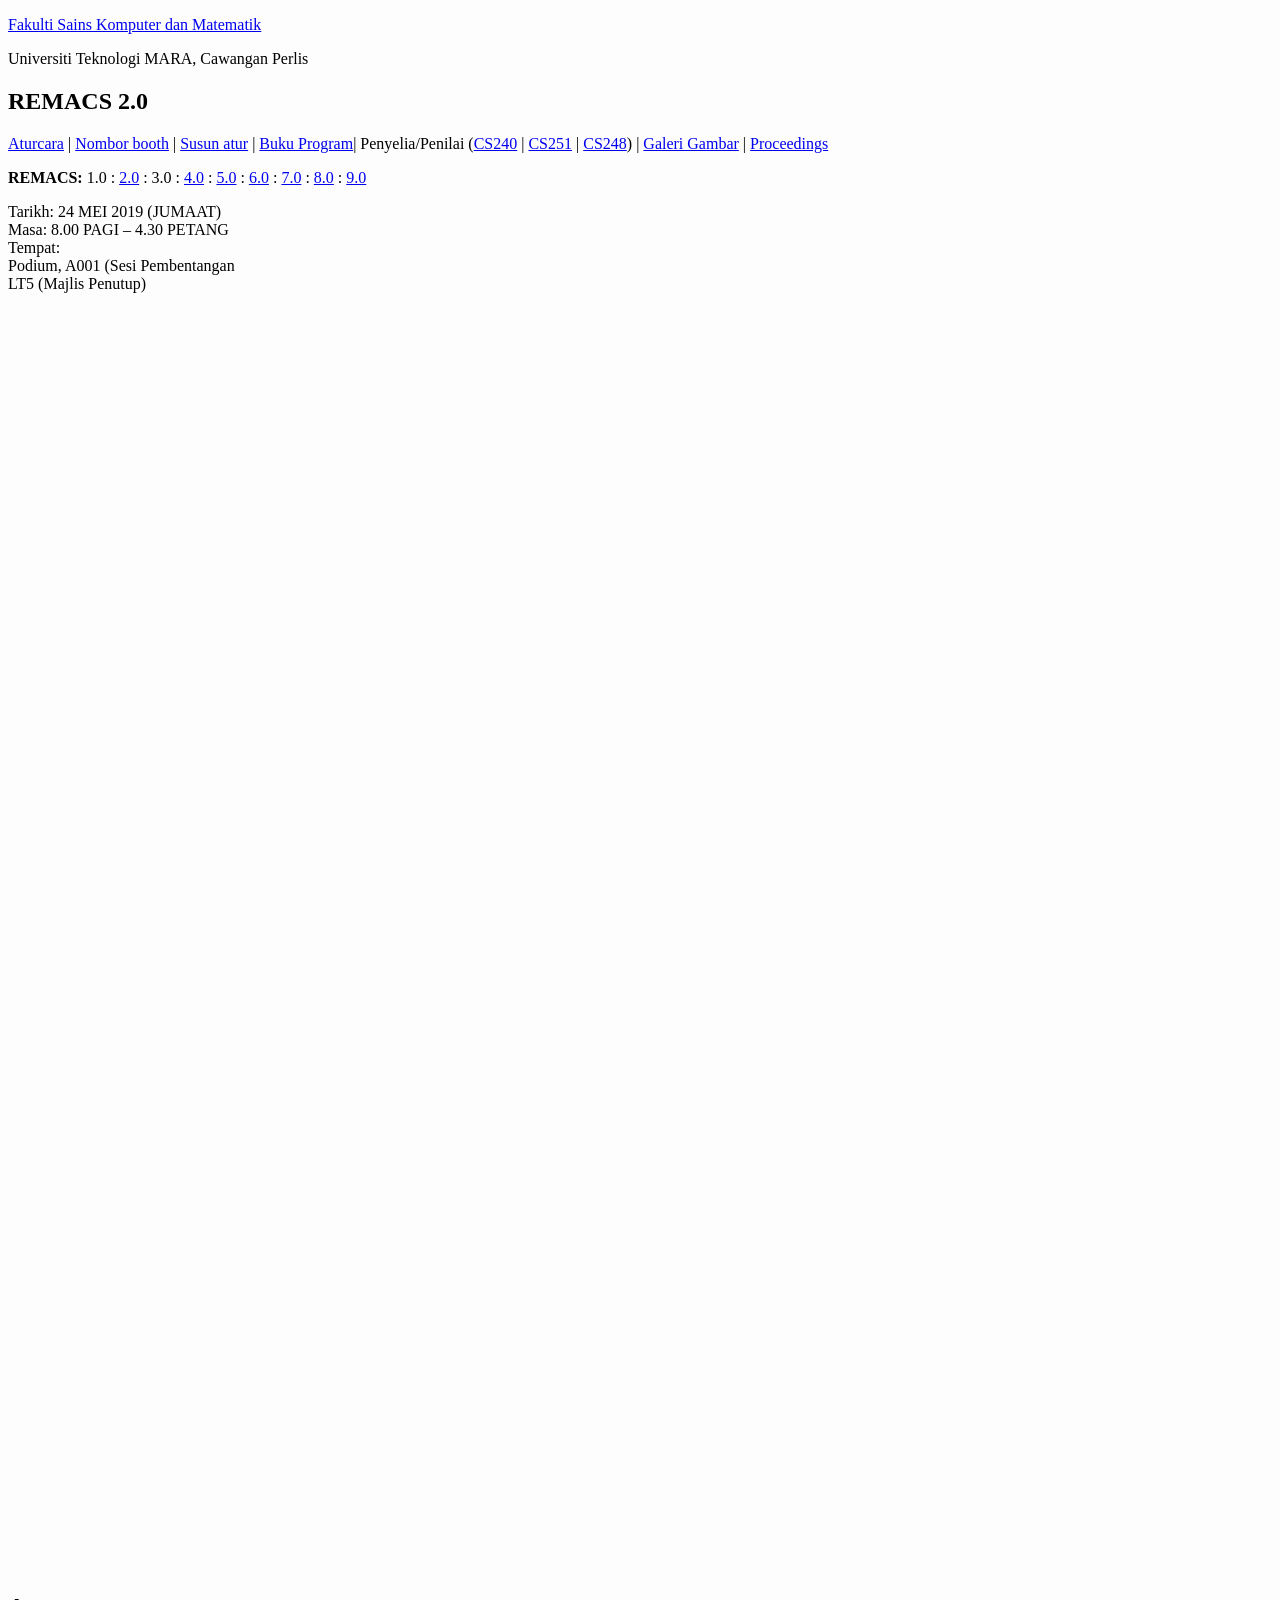
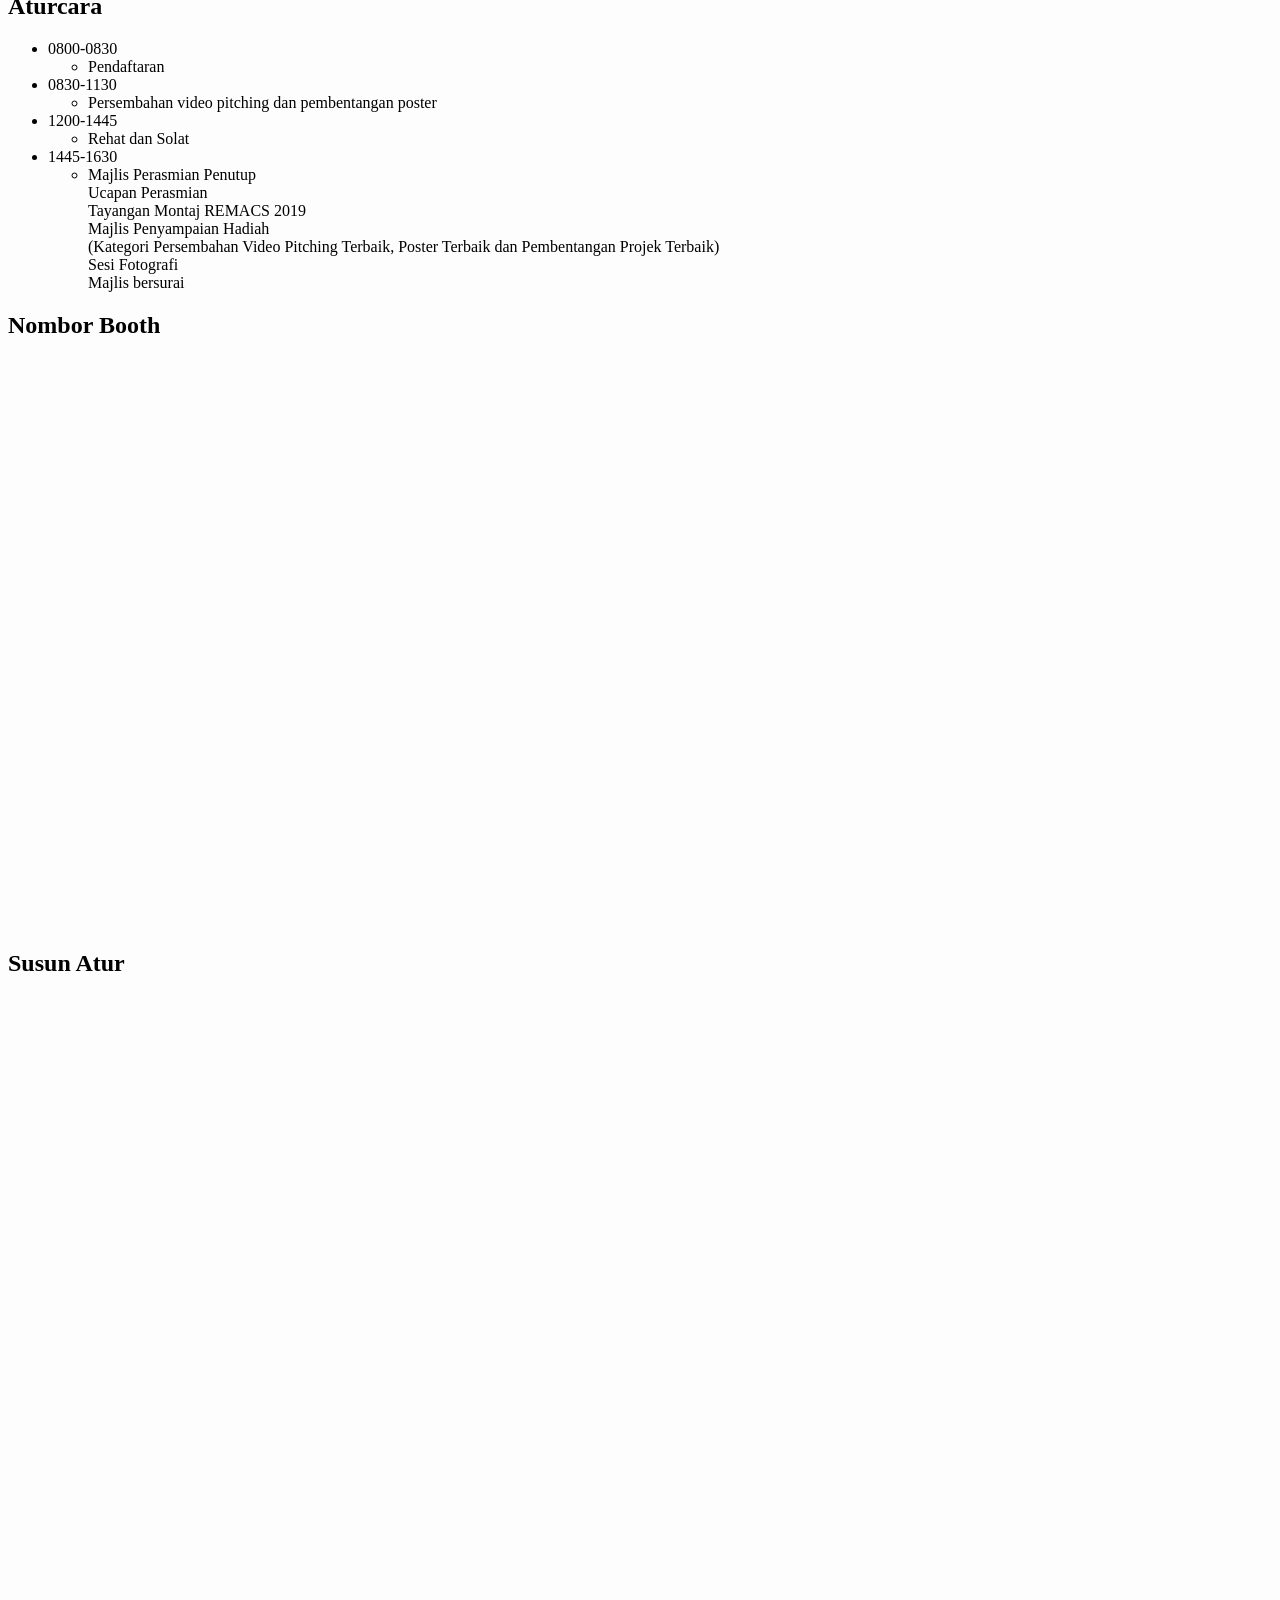
==== 2/index.html @ 6e1c4254 "Initial commit." ====
<!doctype html>
<html lang="en-US">
  <head>
    <meta charset="UTF-8" />
    <meta name="viewport" content="width=device-width, initial-scale=1" />
    <link rel="profile" href="http://gmpg.org/xfn/11" />
    <title>REMACS 2.0 &#8211; Fakulti Sains Komputer dan Matematik</title>
    <meta name="robots" content="max-image-preview:large" />
    <link
      rel="alternate"
      type="application/rss+xml"
      title="Fakulti Sains Komputer dan Matematik &raquo; Feed"
      href="https://fskmperlis.uitm.edu.my/feed/"
    />
    <link
      rel="alternate"
      type="application/rss+xml"
      title="Fakulti Sains Komputer dan Matematik &raquo; Comments Feed"
      href="https://fskmperlis.uitm.edu.my/comments/feed/"
    />
    <link
      rel="alternate"
      title="oEmbed (JSON)"
      type="application/json+oembed"
      href="https://fskmperlis.uitm.edu.my/wp-json/oembed/1.0/embed?url=https%3A%2F%2Ffskmperlis.uitm.edu.my%2Fremacs20192%2F"
    />
    <link
      rel="alternate"
      title="oEmbed (XML)"
      type="text/xml+oembed"
      href="https://fskmperlis.uitm.edu.my/wp-json/oembed/1.0/embed?url=https%3A%2F%2Ffskmperlis.uitm.edu.my%2Fremacs20192%2F&#038;format=xml"
    />
    <style id="wp-img-auto-sizes-contain-inline-css" type="text/css">
      img:is([sizes="auto" i], [sizes^="auto," i]) {
        contain-intrinsic-size: 3000px 1500px;
      }
      /*# sourceURL=wp-img-auto-sizes-contain-inline-css */
    </style>
    <style id="wp-emoji-styles-inline-css" type="text/css">
      img.wp-smiley,
      img.emoji {
        display: inline !important;
        border: none !important;
        box-shadow: none !important;
        height: 1em !important;
        width: 1em !important;
        margin: 0 0.07em !important;
        vertical-align: -0.1em !important;
        background: none !important;
        padding: 0 !important;
      }
      /*# sourceURL=wp-emoji-styles-inline-css */
    </style>
    <style id="wp-block-library-inline-css" type="text/css">
      :root {
        --wp-block-synced-color: #7a00df;
        --wp-block-synced-color--rgb: 122, 0, 223;
        --wp-bound-block-color: var(--wp-block-synced-color);
        --wp-editor-canvas-background: #ddd;
        --wp-admin-theme-color: #007cba;
        --wp-admin-theme-color--rgb: 0, 124, 186;
        --wp-admin-theme-color-darker-10: #006ba1;
        --wp-admin-theme-color-darker-10--rgb: 0, 107, 160.5;
        --wp-admin-theme-color-darker-20: #005a87;
        --wp-admin-theme-color-darker-20--rgb: 0, 90, 135;
        --wp-admin-border-width-focus: 2px;
      }
      @media (min-resolution: 192dpi) {
        :root {
          --wp-admin-border-width-focus: 1.5px;
        }
      }
      .wp-element-button {
        cursor: pointer;
      }
      :root .has-very-light-gray-background-color {
        background-color: #eee;
      }
      :root .has-very-dark-gray-background-color {
        background-color: #313131;
      }
      :root .has-very-light-gray-color {
        color: #eee;
      }
      :root .has-very-dark-gray-color {
        color: #313131;
      }
      :root .has-vivid-green-cyan-to-vivid-cyan-blue-gradient-background {
        background: linear-gradient(135deg, #00d084, #0693e3);
      }
      :root .has-purple-crush-gradient-background {
        background: linear-gradient(135deg, #34e2e4, #4721fb 50%, #ab1dfe);
      }
      :root .has-hazy-dawn-gradient-background {
        background: linear-gradient(135deg, #faaca8, #dad0ec);
      }
      :root .has-subdued-olive-gradient-background {
        background: linear-gradient(135deg, #fafae1, #67a671);
      }
      :root .has-atomic-cream-gradient-background {
        background: linear-gradient(135deg, #fdd79a, #004a59);
      }
      :root .has-nightshade-gradient-background {
        background: linear-gradient(135deg, #330968, #31cdcf);
      }
      :root .has-midnight-gradient-background {
        background: linear-gradient(135deg, #020381, #2874fc);
      }
      :root {
        --wp--preset--font-size--normal: 16px;
        --wp--preset--font-size--huge: 42px;
      }
      .has-regular-font-size {
        font-size: 1em;
      }
      .has-larger-font-size {
        font-size: 2.625em;
      }
      .has-normal-font-size {
        font-size: var(--wp--preset--font-size--normal);
      }
      .has-huge-font-size {
        font-size: var(--wp--preset--font-size--huge);
      }
      .has-text-align-center {
        text-align: center;
      }
      .has-text-align-left {
        text-align: left;
      }
      .has-text-align-right {
        text-align: right;
      }
      .has-fit-text {
        white-space: nowrap !important;
      }
      #end-resizable-editor-section {
        display: none;
      }
      .aligncenter {
        clear: both;
      }
      .items-justified-left {
        justify-content: flex-start;
      }
      .items-justified-center {
        justify-content: center;
      }
      .items-justified-right {
        justify-content: flex-end;
      }
      .items-justified-space-between {
        justify-content: space-between;
      }
      .screen-reader-text {
        border: 0;
        clip-path: inset(50%);
        height: 1px;
        margin: -1px;
        overflow: hidden;
        padding: 0;
        position: absolute;
        width: 1px;
        word-wrap: normal !important;
      }
      .screen-reader-text:focus {
        background-color: #ddd;
        clip-path: none;
        color: #444;
        display: block;
        font-size: 1em;
        height: auto;
        left: 5px;
        line-height: normal;
        padding: 15px 23px 14px;
        text-decoration: none;
        top: 5px;
        width: auto;
        z-index: 100000;
      }
      html :where(.has-border-color) {
        border-style: solid;
      }
      html :where([style*="border-top-color"]) {
        border-top-style: solid;
      }
      html :where([style*="border-right-color"]) {
        border-right-style: solid;
      }
      html :where([style*="border-bottom-color"]) {
        border-bottom-style: solid;
      }
      html :where([style*="border-left-color"]) {
        border-left-style: solid;
      }
      html :where([style*="border-width"]) {
        border-style: solid;
      }
      html :where([style*="border-top-width"]) {
        border-top-style: solid;
      }
      html :where([style*="border-right-width"]) {
        border-right-style: solid;
      }
      html :where([style*="border-bottom-width"]) {
        border-bottom-style: solid;
      }
      html :where([style*="border-left-width"]) {
        border-left-style: solid;
      }
      html :where(img[class*="wp-image-"]) {
        height: auto;
        max-width: 100%;
      }
      :where(figure) {
        margin: 0 0 1em;
      }
      html :where(.is-position-sticky) {
        --wp-admin--admin-bar--position-offset: var(
          --wp-admin--admin-bar--height,
          0px
        );
      }
      @media screen and (max-width: 600px) {
        html :where(.is-position-sticky) {
          --wp-admin--admin-bar--position-offset: 0px;
        }
      }

      /*# sourceURL=wp-block-library-inline-css */
    </style>
    <style id="wp-block-heading-inline-css" type="text/css">
      h1:where(.wp-block-heading).has-background,
      h2:where(.wp-block-heading).has-background,
      h3:where(.wp-block-heading).has-background,
      h4:where(.wp-block-heading).has-background,
      h5:where(.wp-block-heading).has-background,
      h6:where(.wp-block-heading).has-background {
        padding: 1.25em 2.375em;
      }
      h1.has-text-align-left[style*="writing-mode"]:where(
          [style*="vertical-lr"]
        ),
      h1.has-text-align-right[style*="writing-mode"]:where(
          [style*="vertical-rl"]
        ),
      h2.has-text-align-left[style*="writing-mode"]:where(
          [style*="vertical-lr"]
        ),
      h2.has-text-align-right[style*="writing-mode"]:where(
          [style*="vertical-rl"]
        ),
      h3.has-text-align-left[style*="writing-mode"]:where(
          [style*="vertical-lr"]
        ),
      h3.has-text-align-right[style*="writing-mode"]:where(
          [style*="vertical-rl"]
        ),
      h4.has-text-align-left[style*="writing-mode"]:where(
          [style*="vertical-lr"]
        ),
      h4.has-text-align-right[style*="writing-mode"]:where(
          [style*="vertical-rl"]
        ),
      h5.has-text-align-left[style*="writing-mode"]:where(
          [style*="vertical-lr"]
        ),
      h5.has-text-align-right[style*="writing-mode"]:where(
          [style*="vertical-rl"]
        ),
      h6.has-text-align-left[style*="writing-mode"]:where(
          [style*="vertical-lr"]
        ),
      h6.has-text-align-right[style*="writing-mode"]:where(
          [style*="vertical-rl"]
        ) {
        rotate: 180deg;
      }
      /*# sourceURL=https://fskmperlis.uitm.edu.my/wp-includes/blocks/heading/style.min.css */
    </style>
    <style id="wp-block-image-inline-css" type="text/css">
      .wp-block-image > a,
      .wp-block-image > figure > a {
        display: inline-block;
      }
      .wp-block-image img {
        box-sizing: border-box;
        height: auto;
        max-width: 100%;
        vertical-align: bottom;
      }
      @media not (prefers-reduced-motion) {
        .wp-block-image img.hide {
          visibility: hidden;
        }
        .wp-block-image img.show {
          animation: show-content-image 0.4s;
        }
      }
      .wp-block-image[style*="border-radius"] img,
      .wp-block-image[style*="border-radius"] > a {
        border-radius: inherit;
      }
      .wp-block-image.has-custom-border img {
        box-sizing: border-box;
      }
      .wp-block-image.aligncenter {
        text-align: center;
      }
      .wp-block-image.alignfull > a,
      .wp-block-image.alignwide > a {
        width: 100%;
      }
      .wp-block-image.alignfull img,
      .wp-block-image.alignwide img {
        height: auto;
        width: 100%;
      }
      .wp-block-image .aligncenter,
      .wp-block-image .alignleft,
      .wp-block-image .alignright,
      .wp-block-image.aligncenter,
      .wp-block-image.alignleft,
      .wp-block-image.alignright {
        display: table;
      }
      .wp-block-image .aligncenter > figcaption,
      .wp-block-image .alignleft > figcaption,
      .wp-block-image .alignright > figcaption,
      .wp-block-image.aligncenter > figcaption,
      .wp-block-image.alignleft > figcaption,
      .wp-block-image.alignright > figcaption {
        caption-side: bottom;
        display: table-caption;
      }
      .wp-block-image .alignleft {
        float: left;
        margin: 0.5em 1em 0.5em 0;
      }
      .wp-block-image .alignright {
        float: right;
        margin: 0.5em 0 0.5em 1em;
      }
      .wp-block-image .aligncenter {
        margin-left: auto;
        margin-right: auto;
      }
      .wp-block-image :where(figcaption) {
        margin-bottom: 1em;
        margin-top: 0.5em;
      }
      .wp-block-image.is-style-circle-mask img {
        border-radius: 9999px;
      }
      @supports ((-webkit-mask-image: none) or (mask-image: none)) or
        (-webkit-mask-image: none) {
        .wp-block-image.is-style-circle-mask img {
          border-radius: 0;
          -webkit-mask-image: url('data:image/svg+xml;utf8,<svg viewBox="0 0 100 100" xmlns="http://www.w3.org/2000/svg"><circle cx="50" cy="50" r="50"/></svg>');
          mask-image: url('data:image/svg+xml;utf8,<svg viewBox="0 0 100 100" xmlns="http://www.w3.org/2000/svg"><circle cx="50" cy="50" r="50"/></svg>');
          mask-mode: alpha;
          -webkit-mask-position: center;
          mask-position: center;
          -webkit-mask-repeat: no-repeat;
          mask-repeat: no-repeat;
          -webkit-mask-size: contain;
          mask-size: contain;
        }
      }
      :root
        :where(
          .wp-block-image.is-style-rounded img,
          .wp-block-image .is-style-rounded img
        ) {
        border-radius: 9999px;
      }
      .wp-block-image figure {
        margin: 0;
      }
      .wp-lightbox-container {
        display: flex;
        flex-direction: column;
        position: relative;
      }
      .wp-lightbox-container img {
        cursor: zoom-in;
      }
      .wp-lightbox-container img:hover + button {
        opacity: 1;
      }
      .wp-lightbox-container button {
        align-items: center;
        backdrop-filter: blur(16px) saturate(180%);
        background-color: #5a5a5a40;
        border: none;
        border-radius: 4px;
        cursor: zoom-in;
        display: flex;
        height: 20px;
        justify-content: center;
        opacity: 0;
        padding: 0;
        position: absolute;
        right: 16px;
        text-align: center;
        top: 16px;
        width: 20px;
        z-index: 100;
      }
      @media not (prefers-reduced-motion) {
        .wp-lightbox-container button {
          transition: opacity 0.2s ease;
        }
      }
      .wp-lightbox-container button:focus-visible {
        outline: 3px auto #5a5a5a40;
        outline: 3px auto -webkit-focus-ring-color;
        outline-offset: 3px;
      }
      .wp-lightbox-container button:hover {
        cursor: pointer;
        opacity: 1;
      }
      .wp-lightbox-container button:focus {
        opacity: 1;
      }
      .wp-lightbox-container button:focus,
      .wp-lightbox-container button:hover,
      .wp-lightbox-container
        button:not(:hover):not(:active):not(.has-background) {
        background-color: #5a5a5a40;
        border: none;
      }
      .wp-lightbox-overlay {
        box-sizing: border-box;
        cursor: zoom-out;
        height: 100vh;
        left: 0;
        overflow: hidden;
        position: fixed;
        top: 0;
        visibility: hidden;
        width: 100%;
        z-index: 100000;
      }
      .wp-lightbox-overlay .close-button {
        align-items: center;
        cursor: pointer;
        display: flex;
        justify-content: center;
        min-height: 40px;
        min-width: 40px;
        padding: 0;
        position: absolute;
        right: calc(env(safe-area-inset-right) + 16px);
        top: calc(env(safe-area-inset-top) + 16px);
        z-index: 5000000;
      }
      .wp-lightbox-overlay .close-button:focus,
      .wp-lightbox-overlay .close-button:hover,
      .wp-lightbox-overlay
        .close-button:not(:hover):not(:active):not(.has-background) {
        background: none;
        border: none;
      }
      .wp-lightbox-overlay .lightbox-image-container {
        height: var(--wp--lightbox-container-height);
        left: 50%;
        overflow: hidden;
        position: absolute;
        top: 50%;
        transform: translate(-50%, -50%);
        transform-origin: top left;
        width: var(--wp--lightbox-container-width);
        z-index: 9999999999;
      }
      .wp-lightbox-overlay .wp-block-image {
        align-items: center;
        box-sizing: border-box;
        display: flex;
        height: 100%;
        justify-content: center;
        margin: 0;
        position: relative;
        transform-origin: 0 0;
        width: 100%;
        z-index: 3000000;
      }
      .wp-lightbox-overlay .wp-block-image img {
        height: var(--wp--lightbox-image-height);
        min-height: var(--wp--lightbox-image-height);
        min-width: var(--wp--lightbox-image-width);
        width: var(--wp--lightbox-image-width);
      }
      .wp-lightbox-overlay .wp-block-image figcaption {
        display: none;
      }
      .wp-lightbox-overlay button {
        background: none;
        border: none;
      }
      .wp-lightbox-overlay .scrim {
        background-color: #fff;
        height: 100%;
        opacity: 0.9;
        position: absolute;
        width: 100%;
        z-index: 2000000;
      }
      .wp-lightbox-overlay.active {
        visibility: visible;
      }
      @media not (prefers-reduced-motion) {
        .wp-lightbox-overlay.active {
          animation: turn-on-visibility 0.25s both;
        }
        .wp-lightbox-overlay.active img {
          animation: turn-on-visibility 0.35s both;
        }
        .wp-lightbox-overlay.show-closing-animation:not(.active) {
          animation: turn-off-visibility 0.35s both;
        }
        .wp-lightbox-overlay.show-closing-animation:not(.active) img {
          animation: turn-off-visibility 0.25s both;
        }
        .wp-lightbox-overlay.zoom.active {
          animation: none;
          opacity: 1;
          visibility: visible;
        }
        .wp-lightbox-overlay.zoom.active .lightbox-image-container {
          animation: lightbox-zoom-in 0.4s;
        }
        .wp-lightbox-overlay.zoom.active .lightbox-image-container img {
          animation: none;
        }
        .wp-lightbox-overlay.zoom.active .scrim {
          animation: turn-on-visibility 0.4s forwards;
        }
        .wp-lightbox-overlay.zoom.show-closing-animation:not(.active) {
          animation: none;
        }
        .wp-lightbox-overlay.zoom.show-closing-animation:not(.active)
          .lightbox-image-container {
          animation: lightbox-zoom-out 0.4s;
        }
        .wp-lightbox-overlay.zoom.show-closing-animation:not(.active)
          .lightbox-image-container
          img {
          animation: none;
        }
        .wp-lightbox-overlay.zoom.show-closing-animation:not(.active) .scrim {
          animation: turn-off-visibility 0.4s forwards;
        }
      }
      @keyframes show-content-image {
        0% {
          visibility: hidden;
        }
        99% {
          visibility: hidden;
        }
        to {
          visibility: visible;
        }
      }
      @keyframes turn-on-visibility {
        0% {
          opacity: 0;
        }
        to {
          opacity: 1;
        }
      }
      @keyframes turn-off-visibility {
        0% {
          opacity: 1;
          visibility: visible;
        }
        99% {
          opacity: 0;
          visibility: visible;
        }
        to {
          opacity: 0;
          visibility: hidden;
        }
      }
      @keyframes lightbox-zoom-in {
        0% {
          transform: translate(
              calc(
                (-100vw + var(--wp--lightbox-scrollbar-width)) / 2 +
                  var(--wp--lightbox-initial-left-position)
              ),
              calc(-50vh + var(--wp--lightbox-initial-top-position))
            )
            scale(var(--wp--lightbox-scale));
        }
        to {
          transform: translate(-50%, -50%) scale(1);
        }
      }
      @keyframes lightbox-zoom-out {
        0% {
          transform: translate(-50%, -50%) scale(1);
          visibility: visible;
        }
        99% {
          visibility: visible;
        }
        to {
          transform: translate(
              calc(
                (-100vw + var(--wp--lightbox-scrollbar-width)) / 2 +
                  var(--wp--lightbox-initial-left-position)
              ),
              calc(-50vh + var(--wp--lightbox-initial-top-position))
            )
            scale(var(--wp--lightbox-scale));
          visibility: hidden;
        }
      }
      /*# sourceURL=https://fskmperlis.uitm.edu.my/wp-includes/blocks/image/style.min.css */
    </style>
    <style id="wp-block-image-theme-inline-css" type="text/css">
      :root :where(.wp-block-image figcaption) {
        color: #555;
        font-size: 13px;
        text-align: center;
      }
      .is-dark-theme :root :where(.wp-block-image figcaption) {
        color: #ffffffa6;
      }
      .wp-block-image {
        margin: 0 0 1em;
      }
      /*# sourceURL=https://fskmperlis.uitm.edu.my/wp-includes/blocks/image/theme.min.css */
    </style>
    <style id="wp-block-list-inline-css" type="text/css">
      ol,
      ul {
        box-sizing: border-box;
      }
      :root :where(.wp-block-list.has-background) {
        padding: 1.25em 2.375em;
      }
      /*# sourceURL=https://fskmperlis.uitm.edu.my/wp-includes/blocks/list/style.min.css */
    </style>
    <style id="wp-block-paragraph-inline-css" type="text/css">
      .is-small-text {
        font-size: 0.875em;
      }
      .is-regular-text {
        font-size: 1em;
      }
      .is-large-text {
        font-size: 2.25em;
      }
      .is-larger-text {
        font-size: 3em;
      }
      .has-drop-cap:not(:focus):first-letter {
        float: left;
        font-size: 8.4em;
        font-style: normal;
        font-weight: 100;
        line-height: 0.68;
        margin: 0.05em 0.1em 0 0;
        text-transform: uppercase;
      }
      body.rtl .has-drop-cap:not(:focus):first-letter {
        float: none;
        margin-left: 0.1em;
      }
      p.has-drop-cap.has-background {
        overflow: hidden;
      }
      :root :where(p.has-background) {
        padding: 1.25em 2.375em;
      }
      :where(p.has-text-color:not(.has-link-color)) a {
        color: inherit;
      }
      p.has-text-align-left[style*="writing-mode:vertical-lr"],
      p.has-text-align-right[style*="writing-mode:vertical-rl"] {
        rotate: 180deg;
      }
      /*# sourceURL=https://fskmperlis.uitm.edu.my/wp-includes/blocks/paragraph/style.min.css */
    </style>

    <style id="classic-theme-styles-inline-css" type="text/css">
      /*! This file is auto-generated */
      .wp-block-button__link {
        color: #fff;
        background-color: #32373c;
        border-radius: 9999px;
        box-shadow: none;
        text-decoration: none;
        padding: calc(0.667em + 2px) calc(1.333em + 2px);
        font-size: 1.125em;
      }
      .wp-block-file__button {
        background: #32373c;
        color: #fff;
        text-decoration: none;
      }
      /*# sourceURL=/wp-includes/css/classic-themes.min.css */
    </style>
    <style id="global-styles-inline-css" type="text/css">
      :root {
        --wp--preset--aspect-ratio--square: 1;
        --wp--preset--aspect-ratio--4-3: 4/3;
        --wp--preset--aspect-ratio--3-4: 3/4;
        --wp--preset--aspect-ratio--3-2: 3/2;
        --wp--preset--aspect-ratio--2-3: 2/3;
        --wp--preset--aspect-ratio--16-9: 16/9;
        --wp--preset--aspect-ratio--9-16: 9/16;
        --wp--preset--color--black: #111111;
        --wp--preset--color--cyan-bluish-gray: #abb8c3;
        --wp--preset--color--white: #ffffff;
        --wp--preset--color--pale-pink: #f78da7;
        --wp--preset--color--vivid-red: #cf2e2e;
        --wp--preset--color--luminous-vivid-orange: #ff6900;
        --wp--preset--color--luminous-vivid-amber: #fcb900;
        --wp--preset--color--light-green-cyan: #7bdcb5;
        --wp--preset--color--vivid-green-cyan: #00d084;
        --wp--preset--color--pale-cyan-blue: #8ed1fc;
        --wp--preset--color--vivid-cyan-blue: #0693e3;
        --wp--preset--color--vivid-purple: #9b51e0;
        --wp--preset--color--gray: #f4f4f4;
        --wp--preset--color--blue: #219fcd;
        --wp--preset--color--green: #219fcd;
        --wp--preset--gradient--vivid-cyan-blue-to-vivid-purple: linear-gradient(
          135deg,
          rgb(6, 147, 227) 0%,
          rgb(155, 81, 224) 100%
        );
        --wp--preset--gradient--light-green-cyan-to-vivid-green-cyan: linear-gradient(
          135deg,
          rgb(122, 220, 180) 0%,
          rgb(0, 208, 130) 100%
        );
        --wp--preset--gradient--luminous-vivid-amber-to-luminous-vivid-orange: linear-gradient(
          135deg,
          rgb(252, 185, 0) 0%,
          rgb(255, 105, 0) 100%
        );
        --wp--preset--gradient--luminous-vivid-orange-to-vivid-red: linear-gradient(
          135deg,
          rgb(255, 105, 0) 0%,
          rgb(207, 46, 46) 100%
        );
        --wp--preset--gradient--very-light-gray-to-cyan-bluish-gray: linear-gradient(
          135deg,
          rgb(238, 238, 238) 0%,
          rgb(169, 184, 195) 100%
        );
        --wp--preset--gradient--cool-to-warm-spectrum: linear-gradient(
          135deg,
          rgb(74, 234, 220) 0%,
          rgb(151, 120, 209) 20%,
          rgb(207, 42, 186) 40%,
          rgb(238, 44, 130) 60%,
          rgb(251, 105, 98) 80%,
          rgb(254, 248, 76) 100%
        );
        --wp--preset--gradient--blush-light-purple: linear-gradient(
          135deg,
          rgb(255, 206, 236) 0%,
          rgb(152, 150, 240) 100%
        );
        --wp--preset--gradient--blush-bordeaux: linear-gradient(
          135deg,
          rgb(254, 205, 165) 0%,
          rgb(254, 45, 45) 50%,
          rgb(107, 0, 62) 100%
        );
        --wp--preset--gradient--luminous-dusk: linear-gradient(
          135deg,
          rgb(255, 203, 112) 0%,
          rgb(199, 81, 192) 50%,
          rgb(65, 88, 208) 100%
        );
        --wp--preset--gradient--pale-ocean: linear-gradient(
          135deg,
          rgb(255, 245, 203) 0%,
          rgb(182, 227, 212) 50%,
          rgb(51, 167, 181) 100%
        );
        --wp--preset--gradient--electric-grass: linear-gradient(
          135deg,
          rgb(202, 248, 128) 0%,
          rgb(113, 206, 126) 100%
        );
        --wp--preset--gradient--midnight: linear-gradient(
          135deg,
          rgb(2, 3, 129) 0%,
          rgb(40, 116, 252) 100%
        );
        --wp--preset--font-size--small: 14px;
        --wp--preset--font-size--medium: 20px;
        --wp--preset--font-size--large: 42px;
        --wp--preset--font-size--x-large: 42px;
        --wp--preset--font-size--normal: 18px;
        --wp--preset--font-size--huge: 54px;
        --wp--preset--spacing--20: 0.44rem;
        --wp--preset--spacing--30: 0.67rem;
        --wp--preset--spacing--40: 1rem;
        --wp--preset--spacing--50: 1.5rem;
        --wp--preset--spacing--60: 2.25rem;
        --wp--preset--spacing--70: 3.38rem;
        --wp--preset--spacing--80: 5.06rem;
        --wp--preset--shadow--natural: 6px 6px 9px rgba(0, 0, 0, 0.2);
        --wp--preset--shadow--deep: 12px 12px 50px rgba(0, 0, 0, 0.4);
        --wp--preset--shadow--sharp: 6px 6px 0px rgba(0, 0, 0, 0.2);
        --wp--preset--shadow--outlined:
          6px 6px 0px -3px rgb(255, 255, 255), 6px 6px rgb(0, 0, 0);
        --wp--preset--shadow--crisp: 6px 6px 0px rgb(0, 0, 0);
      }
      :where(.is-layout-flex) {
        gap: 0.5em;
      }
      :where(.is-layout-grid) {
        gap: 0.5em;
      }
      body .is-layout-flex {
        display: flex;
      }
      .is-layout-flex {
        flex-wrap: wrap;
        align-items: center;
      }
      .is-layout-flex > :is(*, div) {
        margin: 0;
      }
      body .is-layout-grid {
        display: grid;
      }
      .is-layout-grid > :is(*, div) {
        margin: 0;
      }
      :where(.wp-block-columns.is-layout-flex) {
        gap: 2em;
      }
      :where(.wp-block-columns.is-layout-grid) {
        gap: 2em;
      }
      :where(.wp-block-post-template.is-layout-flex) {
        gap: 1.25em;
      }
      :where(.wp-block-post-template.is-layout-grid) {
        gap: 1.25em;
      }
      .has-black-color {
        color: var(--wp--preset--color--black) !important;
      }
      .has-cyan-bluish-gray-color {
        color: var(--wp--preset--color--cyan-bluish-gray) !important;
      }
      .has-white-color {
        color: var(--wp--preset--color--white) !important;
      }
      .has-pale-pink-color {
        color: var(--wp--preset--color--pale-pink) !important;
      }
      .has-vivid-red-color {
        color: var(--wp--preset--color--vivid-red) !important;
      }
      .has-luminous-vivid-orange-color {
        color: var(--wp--preset--color--luminous-vivid-orange) !important;
      }
      .has-luminous-vivid-amber-color {
        color: var(--wp--preset--color--luminous-vivid-amber) !important;
      }
      .has-light-green-cyan-color {
        color: var(--wp--preset--color--light-green-cyan) !important;
      }
      .has-vivid-green-cyan-color {
        color: var(--wp--preset--color--vivid-green-cyan) !important;
      }
      .has-pale-cyan-blue-color {
        color: var(--wp--preset--color--pale-cyan-blue) !important;
      }
      .has-vivid-cyan-blue-color {
        color: var(--wp--preset--color--vivid-cyan-blue) !important;
      }
      .has-vivid-purple-color {
        color: var(--wp--preset--color--vivid-purple) !important;
      }
      .has-black-background-color {
        background-color: var(--wp--preset--color--black) !important;
      }
      .has-cyan-bluish-gray-background-color {
        background-color: var(--wp--preset--color--cyan-bluish-gray) !important;
      }
      .has-white-background-color {
        background-color: var(--wp--preset--color--white) !important;
      }
      .has-pale-pink-background-color {
        background-color: var(--wp--preset--color--pale-pink) !important;
      }
      .has-vivid-red-background-color {
        background-color: var(--wp--preset--color--vivid-red) !important;
      }
      .has-luminous-vivid-orange-background-color {
        background-color: var(
          --wp--preset--color--luminous-vivid-orange
        ) !important;
      }
      .has-luminous-vivid-amber-background-color {
        background-color: var(
          --wp--preset--color--luminous-vivid-amber
        ) !important;
      }
      .has-light-green-cyan-background-color {
        background-color: var(--wp--preset--color--light-green-cyan) !important;
      }
      .has-vivid-green-cyan-background-color {
        background-color: var(--wp--preset--color--vivid-green-cyan) !important;
      }
      .has-pale-cyan-blue-background-color {
        background-color: var(--wp--preset--color--pale-cyan-blue) !important;
      }
      .has-vivid-cyan-blue-background-color {
        background-color: var(--wp--preset--color--vivid-cyan-blue) !important;
      }
      .has-vivid-purple-background-color {
        background-color: var(--wp--preset--color--vivid-purple) !important;
      }
      .has-black-border-color {
        border-color: var(--wp--preset--color--black) !important;
      }
      .has-cyan-bluish-gray-border-color {
        border-color: var(--wp--preset--color--cyan-bluish-gray) !important;
      }
      .has-white-border-color {
        border-color: var(--wp--preset--color--white) !important;
      }
      .has-pale-pink-border-color {
        border-color: var(--wp--preset--color--pale-pink) !important;
      }
      .has-vivid-red-border-color {
        border-color: var(--wp--preset--color--vivid-red) !important;
      }
      .has-luminous-vivid-orange-border-color {
        border-color: var(
          --wp--preset--color--luminous-vivid-orange
        ) !important;
      }
      .has-luminous-vivid-amber-border-color {
        border-color: var(--wp--preset--color--luminous-vivid-amber) !important;
      }
      .has-light-green-cyan-border-color {
        border-color: var(--wp--preset--color--light-green-cyan) !important;
      }
      .has-vivid-green-cyan-border-color {
        border-color: var(--wp--preset--color--vivid-green-cyan) !important;
      }
      .has-pale-cyan-blue-border-color {
        border-color: var(--wp--preset--color--pale-cyan-blue) !important;
      }
      .has-vivid-cyan-blue-border-color {
        border-color: var(--wp--preset--color--vivid-cyan-blue) !important;
      }
      .has-vivid-purple-border-color {
        border-color: var(--wp--preset--color--vivid-purple) !important;
      }
      .has-vivid-cyan-blue-to-vivid-purple-gradient-background {
        background: var(
          --wp--preset--gradient--vivid-cyan-blue-to-vivid-purple
        ) !important;
      }
      .has-light-green-cyan-to-vivid-green-cyan-gradient-background {
        background: var(
          --wp--preset--gradient--light-green-cyan-to-vivid-green-cyan
        ) !important;
      }
      .has-luminous-vivid-amber-to-luminous-vivid-orange-gradient-background {
        background: var(
          --wp--preset--gradient--luminous-vivid-amber-to-luminous-vivid-orange
        ) !important;
      }
      .has-luminous-vivid-orange-to-vivid-red-gradient-background {
        background: var(
          --wp--preset--gradient--luminous-vivid-orange-to-vivid-red
        ) !important;
      }
      .has-very-light-gray-to-cyan-bluish-gray-gradient-background {
        background: var(
          --wp--preset--gradient--very-light-gray-to-cyan-bluish-gray
        ) !important;
      }
      .has-cool-to-warm-spectrum-gradient-background {
        background: var(
          --wp--preset--gradient--cool-to-warm-spectrum
        ) !important;
      }
      .has-blush-light-purple-gradient-background {
        background: var(--wp--preset--gradient--blush-light-purple) !important;
      }
      .has-blush-bordeaux-gradient-background {
        background: var(--wp--preset--gradient--blush-bordeaux) !important;
      }
      .has-luminous-dusk-gradient-background {
        background: var(--wp--preset--gradient--luminous-dusk) !important;
      }
      .has-pale-ocean-gradient-background {
        background: var(--wp--preset--gradient--pale-ocean) !important;
      }
      .has-electric-grass-gradient-background {
        background: var(--wp--preset--gradient--electric-grass) !important;
      }
      .has-midnight-gradient-background {
        background: var(--wp--preset--gradient--midnight) !important;
      }
      .has-small-font-size {
        font-size: var(--wp--preset--font-size--small) !important;
      }
      .has-medium-font-size {
        font-size: var(--wp--preset--font-size--medium) !important;
      }
      .has-large-font-size {
        font-size: var(--wp--preset--font-size--large) !important;
      }
      .has-x-large-font-size {
        font-size: var(--wp--preset--font-size--x-large) !important;
      }
      /*# sourceURL=global-styles-inline-css */
    </style>

    <link
      rel="stylesheet"
      id="staffer-css"
      href="https://fskmperlis.uitm.edu.my/wp-content/plugins/staffer/public/css/staffer-styles.css?ver=2.1.0"
      type="text/css"
      media="all"
    />
    <link
      rel="stylesheet"
      id="dashicons-css"
      href="https://fskmperlis.uitm.edu.my/wp-includes/css/dashicons.min.css?ver=6.9.4"
      type="text/css"
      media="all"
    />
    <link
      rel="stylesheet"
      id="wen-corporate-bootstrap-css"
      href="https://fskmperlis.uitm.edu.my/wp-content/themes/wen-corporate/third-party/bootstrap/css/bootstrap.min.css?ver=3.3.6"
      type="text/css"
      media="all"
    />
    <link
      rel="stylesheet"
      id="wen-corporate-font-awesome-css"
      href="https://fskmperlis.uitm.edu.my/wp-content/themes/wen-corporate/third-party/font-awesome/css/font-awesome.min.css?ver=6.7.2"
      type="text/css"
      media="all"
    />
    <link
      rel="stylesheet"
      id="wen-corporate-google-fonts-css"
      href="https://fskmperlis.uitm.edu.my/wp-content/fonts/54d197dad7bbcbe8fccfdf2bceb6d702.css?ver=6.9.4"
      type="text/css"
      media="all"
    />
    <link
      rel="stylesheet"
      id="wen-corporate-style-css"
      href="https://fskmperlis.uitm.edu.my/wp-content/themes/wen-corporate/style.css?ver=20260102-30126"
      type="text/css"
      media="all"
    />
    <link
      rel="stylesheet"
      id="wen-corporate-custom-responsive-css"
      href="https://fskmperlis.uitm.edu.my/wp-content/themes/wen-corporate/css/responsive.min.css?ver=6.9.4"
      type="text/css"
      media="all"
    />
    <link
      rel="stylesheet"
      id="wen-corporate-owl-carousel-css"
      href="https://fskmperlis.uitm.edu.my/wp-content/themes/wen-corporate/third-party/owl-carousel/owl.carousel.min.css?ver=1.3.3"
      type="text/css"
      media="all"
    />
    <link
      rel="stylesheet"
      id="wen-corporate-mmenu-style-css"
      href="https://fskmperlis.uitm.edu.my/wp-content/themes/wen-corporate/third-party/mmenu/css/jquery.mmenu.min.css?ver=5.0.4"
      type="text/css"
      media="all"
    />
    <link
      rel="stylesheet"
      id="wen-corporate-color-scheme-css"
      href="https://fskmperlis.uitm.edu.my/wp-content/themes/wen-corporate/css/chocolate.min.css?ver=1.0.2"
      type="text/css"
      media="all"
    />
    <link
      rel="stylesheet"
      id="wen-corporate-block-style-css"
      href="https://fskmperlis.uitm.edu.my/wp-content/themes/wen-corporate/css/blocks.css?ver=20220208-00310"
      type="text/css"
      media="all"
    />
    <script
      type="text/javascript"
      src="https://fskmperlis.uitm.edu.my/wp-includes/js/jquery/jquery.min.js?ver=3.7.1"
      id="jquery-core-js"
    ></script>
    <script
      type="text/javascript"
      src="https://fskmperlis.uitm.edu.my/wp-includes/js/jquery/jquery-migrate.min.js?ver=3.4.1"
      id="jquery-migrate-js"
    ></script>
    <script type="text/javascript" id="staffer-js-extra">
      /* <![CDATA[ */
      var cwStaffer = {
        plugin_path:
          "https://fskmperlis.uitm.edu.my/wp-content/plugins/staffer/public/",
      };
      //# sourceURL=staffer-js-extra
      /* ]]> */
    </script>
    <script
      type="text/javascript"
      src="https://fskmperlis.uitm.edu.my/wp-content/plugins/staffer/public/js/staffer-scripts.js?ver=2.1.0"
      id="staffer-js"
    ></script>
    <link
      rel="https://api.w.org/"
      href="https://fskmperlis.uitm.edu.my/wp-json/"
    />
    <link
      rel="alternate"
      title="JSON"
      type="application/json"
      href="https://fskmperlis.uitm.edu.my/wp-json/wp/v2/pages/2033"
    />
    <link
      rel="EditURI"
      type="application/rsd+xml"
      title="RSD"
      href="https://fskmperlis.uitm.edu.my/xmlrpc.php?rsd"
    />
    <meta name="generator" content="WordPress 6.9.4" />
    <link rel="canonical" href="https://fskmperlis.uitm.edu.my/remacs20192/" />
    <link rel="shortlink" href="https://fskmperlis.uitm.edu.my/?p=2033" />
    <meta
      name="description"
      content="Universiti Teknologi MARA Cawangan Perlis"
    />
    <meta name="robots" content="noodp" />
    <link rel="canonical" href="http://fskmperlis.uitm.edu.my/" />
    <meta property="og:locale" content="en_US" />
    <meta property="og:type" content="website" />
    <meta
      property="og:title"
      content="Faculty of Computer & Mathematical Sciences - Universiti Teknologi MARA Cawangan Perlis"
    />
    <meta
      property="og:description"
      content="Universiti Teknologi MARA Cawangan Perlis"
    />
    <meta property="og:url" content="https://fskmperlis.uitm.edu.my/" />
    <meta
      property="og:site_name"
      content="Faculty of Computer & Mathematical Sciences"
    />
    <meta
      name="keywords"
      content="UiTM,Perlis,FSKM,computer,mathematics,statistics,universiti,MARA,teknologi,matematik,statistik,"
    />
    <meta name="author" content="Rizauddin Saian" />
    <meta name="twitter:card" content="summary" />
    <meta
      name="twitter:description"
      content="Universiti Teknologi MARA Cawangan Perlis"
    />
    <meta
      name="twitter:title"
      content="Faculty of Computer & Mathematical Sciences - Universiti Teknologi MARA Cawangan Perlis"
    />
    <meta name="twitter:site" content="@fskmperlis" />
    <script type="application/ld+json">
      {
        "@context": "http:\/\/schema.org",
        "@type": "WebSite",
        "@id": "#website",
        "url": "http:\/\/fskmperlis.uitm.edu.my\/",
        "name": "Faculty of Computer & Mathematical Sciences",
        "alternateName": "Fakulti Sains Komputer & Matematik",
        "potentialAction": {
          "@type": "SearchAction",
          "target": "http:\/\/fskmperlis.uitm.edu.my\/?s={search_term_string}",
          "query-input": "required name=search_term_string"
        }
      }
    </script>
    <script type="application/ld+json">
      {
        "@context": "http:\/\/schema.org",
        "@type": "Organization",
        "url": "http:\/\/fskmperlis.uitm.edu.my\/",
        "sameAs": [
          "https:\/\/www.facebook.com\/fskm.uitm.perlis",
          "https:\/\/twitter.com\/fskmperlis"
        ],
        "@id": "#organization",
        "name": "Fakulti Sains Komputer & Matematik, Universiti Teknologi MARA",
        "logo": ""
      }
    </script>
    <meta name="yandex-verification" content="87266d1f31e8534a" />

    <!-- Google tag (gtag.js) -->
    <script
      async
      src="https://www.googletagmanager.com/gtag/js?id=G-YTWW2T16JD"
    ></script>
    <script>
      window.dataLayer = window.dataLayer || [];
      function gtag() {
        dataLayer.push(arguments);
      }
      gtag("js", new Date());

      gtag("config", "G-YTWW2T16JD");
    </script>
    <style type="text/css" id="custom-background-css">
      body.custom-background {
        background-color: #fdfdfd;
      }
    </style>
  </head>

  <body
    class="wp-singular page-template-default page page-id-2033 custom-background wp-embed-responsive wp-theme-wen-corporate"
  >
    <div id="page" class="hfeed site container">
      <a class="skip-link screen-reader-text" href="#content"
        >Skip to content</a
      >
      <a href="#mob-menu" id="mobile-trigger"><i class="fa fa-th-list"></i></a>

      <header id="masthead" class="site-header" role="banner">
        <div class="row header-layout-1">
          <div class="col-sm-12 site-branding">
            <p class="site-title">
              <a href="https://fskmperlis.uitm.edu.my/" rel="home"
                >Fakulti Sains Komputer dan Matematik</a
              >
            </p>

            <p class="site-description">
              Universiti Teknologi MARA, Cawangan Perlis
            </p>
          </div>
        </div>

      <div id="content" class="site-content row">
        <div id="primary" class="content-area col-sm-12">
          <main id="main" class="site-main" role="main">
            <article
              id="post-2033"
              class="post-2033 page type-page status-publish hentry"
            >
              <header class="entry-header">
                <h1 class="entry-title">REMACS 2.0</h1>
              </header>
              <!-- .entry-header -->

              <div class="entry-content">
                <p>
                  <a href="#aturcara">Aturcara</a> |
                  <a href="#booth">Nombor booth</a> |
                  <a href="#layout">Susun atur</a> |
                  <a
                    href="https://drive.google.com/file/d/1GarxpuQEGUCQ6FPTlwtvCjkvcHw9KO0v/view?usp=drivesdk"
                    >Buku Program</a
                  >| Penyelia/Penilai (<a
                    href="https://drive.google.com/file/d/1q_0YbU-gaI_E1uKcPvu0GsvsNQSbFYpH/view?usp=sharing"
                    >CS240</a
                  >
                  |
                  <a
                    href="https://drive.google.com/file/d/1jXcMnhzF9VsMqyHZc2SarVikmzCySUBA/view?usp=sharing"
                    >CS251</a
                  >
                  |
                  <a
                    href="https://drive.google.com/file/d/1YagbRWZhk-M7R1EjGuxUgZkYJaSQDnl-/view?usp=sharing"
                    >CS248</a
                  >) |
                  <a
                    href="https://www.facebook.com/media/set/?set=a.653891003203945&amp;type=3"
                    >Galeri Gambar</a
                  >
                  |
                  <a href="https://fskmperlis.uitm.edu.my/remacs-proceedings/"
                    >Proceedings</a
                  >
                </p>

                <p>
                  <strong>REMACS:</strong>
                  1.0 :
                  <a href="/remacs/2">2.0</a> : 3.0 :
                  <a href="/remacs/4">4.0</a> : <a href="/remacs/5">5.0</a> :
                  <a href="/remacs/6">6.0</a> : <a href="/remacs/7">7.0</a> :
                  <a href="/remacs/8">8.0</a> :
                  <a href="/remacs/9">9.0</a>
                </p>

                <p>
                  Tarikh:&nbsp;24 MEI 2019 (JUMAAT)<br />Masa:&nbsp;8.00 PAGI –
                  4.30 PETANG<br />Tempat:<br />Podium, A001 (Sesi
                  Pembentangan<br />LT5 (Majlis Penutup)
                </p>

                <p><a name="aturcara"></a></p>

                <figure class="wp-block-image">
                  <img
                    fetchpriority="high"
                    decoding="async"
                    width="1440"
                    height="812"
                    src="https://fskmperlis.uitm.edu.my/wp-content/uploads/2019/05/remacs2.0.png"
                    alt=""
                    class="wp-image-2120"
                    srcset="
                      https://fskmperlis.uitm.edu.my/wp-content/uploads/2019/05/remacs2.0.png          1440w,
                      https://fskmperlis.uitm.edu.my/wp-content/uploads/2019/05/remacs2.0-300x169.png   300w,
                      https://fskmperlis.uitm.edu.my/wp-content/uploads/2019/05/remacs2.0-768x433.png   768w,
                      https://fskmperlis.uitm.edu.my/wp-content/uploads/2019/05/remacs2.0-1024x577.png 1024w
                    "
                    sizes="(max-width: 1440px) 100vw, 1440px"
                  />
                </figure>

                <h2 class="wp-block-heading">Aturcara</h2>

                <ul class="wp-block-list">
                  <li>
                    0800-0830
                    <ul class="wp-block-list">
                      <li>Pendaftaran</li>
                    </ul>
                  </li>

                  <li>
                    0830-1130
                    <ul class="wp-block-list">
                      <li>
                        Persembahan video pitching dan pembentangan poster
                      </li>
                    </ul>
                  </li>

                  <li>
                    1200-1445
                    <ul class="wp-block-list">
                      <li>Rehat dan Solat</li>
                    </ul>
                  </li>

                  <li>
                    1445-1630
                    <ul class="wp-block-list">
                      <li>
                        Majlis Perasmian Penutup<br />Ucapan Perasmian<br />Tayangan
                        Montaj REMACS 2019<br />Majlis Penyampaian Hadiah<br />(Kategori
                        Persembahan Video Pitching Terbaik, Poster Terbaik dan
                        Pembentangan Projek Terbaik)<br />Sesi Fotografi<br />Majlis
                        bersurai
                      </li>
                    </ul>
                  </li>
                </ul>

                <h2 class="wp-block-heading">
                  <a name="booth"></a>Nombor Booth
                </h2>

                <figure class="wp-block-image">
                  <img
                    decoding="async"
                    width="572"
                    height="186"
                    src="https://fskmperlis.uitm.edu.my/wp-content/uploads/2019/05/booth20192-e1557991120158.png"
                    alt=""
                    class="wp-image-2105"
                    srcset="
                      https://fskmperlis.uitm.edu.my/wp-content/uploads/2019/05/booth20192-e1557991120158.png        572w,
                      https://fskmperlis.uitm.edu.my/wp-content/uploads/2019/05/booth20192-e1557991120158-300x98.png 300w
                    "
                    sizes="(max-width: 572px) 100vw, 572px"
                  />
                </figure>

                <h2 class="wp-block-heading">
                  <a name="layout"></a>Susun Atur
                </h2>

                <figure class="wp-block-image">
                  <img
                    decoding="async"
                    width="1024"
                    height="479"
                    src="https://fskmperlis.uitm.edu.my/wp-content/uploads/2019/05/layout20192-1024x479.jpeg"
                    alt=""
                    class="wp-image-2106"
                    srcset="
                      https://fskmperlis.uitm.edu.my/wp-content/uploads/2019/05/layout20192-1024x479.jpeg 1024w,
                      https://fskmperlis.uitm.edu.my/wp-content/uploads/2019/05/layout20192-300x140.jpeg   300w,
                      https://fskmperlis.uitm.edu.my/wp-content/uploads/2019/05/layout20192-768x359.jpeg   768w,
                      https://fskmperlis.uitm.edu.my/wp-content/uploads/2019/05/layout20192.jpeg          1080w
                    "
                    sizes="(max-width: 1024px) 100vw, 1024px"
                  />
                </figure>

                <h2 class="wp-block-heading">Jawatankuasa</h2>

                <h3 class="wp-block-heading">Penasihat</h3>

                <ul class="wp-block-list">
                  <li>Dr. Rizauddin Saian</li>
                </ul>

                <h3 class="wp-block-heading">Pengerusi Program</h3>

                <ul class="wp-block-list">
                  <li>Norwaziah Mahmud</li>
                </ul>

                <h3 class="wp-block-heading">Timbalan Pengerusi Program</h3>

                <ul class="wp-block-list">
                  <li>Nora Yanti Che Jan</li>
                </ul>

                <h3 class="wp-block-heading">Setiausaha</h3>

                <ul class="wp-block-list">
                  <li>Hanisah Ahmad</li>
                </ul>

                <h3 class="wp-block-heading">Bendahari</h3>

                <ul class="wp-block-list">
                  <li>Siti Nor Nadrah Muhamad</li>
                </ul>

                <h3 class="wp-block-heading">Penyelaras Laman Web</h3>

                <ul class="wp-block-list">
                  <li>Dr. Rizauddin Saian</li>
                </ul>

                <h3 class="wp-block-heading">Pameran</h3>

                <ul class="wp-block-list">
                  <li>Romiza Md Nor</li>

                  <li>Dr. Khairul Anwar Sedek</li>

                  <li>Nur Khairani Kamarudin</li>

                  <li>Nurul Hidayah Ahmad Zukri</li>

                  <li>Diana Sirmayunie Mohd Nasir</li>
                </ul>

                <h3 class="wp-block-heading">Pendaftaran</h3>

                <ul class="wp-block-list">
                  <li>Siti Hafawati Jamaluddin</li>

                  <li>Suzanawati Abu Hasan</li>
                </ul>

                <h3 class="wp-block-heading">Teknikal Dan Logistik</h3>

                <ul class="wp-block-list">
                  <li>Teoh Yeong Kin</li>

                  <li>Mohd Faris Mohd Fuzi</li>

                  <li>Ros Syamsul Hamid</li>

                  <li>Alif Faisal Ibrahim</li>
                </ul>

                <h3 class="wp-block-heading">
                  Majlis Perasmian Penutup/Cenderahati
                </h3>

                <ul class="wp-block-list">
                  <li>Nurul Hidayah Ab Raji</li>

                  <li>Umi Hanim Mazlan</li>
                </ul>

                <h3 class="wp-block-heading">Sijil</h3>

                <ul class="wp-block-list">
                  <li>Mohd Nizam Osman</li>

                  <li>Muhammad Nabil Fikri Jamaluddin</li>
                </ul>

                <h3 class="wp-block-heading">Buku Program &amp; Penerbitan</h3>

                <ul class="wp-block-list">
                  <li>Nuridawati Baharom</li>

                  <li>Dr. Nur Fatihah Fauzi</li>

                  <li>Muhammad Hafiz Ismail</li>
                </ul>

                <p></p>
              </div>
              <!-- .entry-content -->

              <footer class="entry-footer"></footer>
              <!-- .entry-footer -->
            </article>
            <!-- #post-## -->
          </main>
          <!-- #main -->
        </div>
        <!-- #primary -->
      </div>
      <!-- #content -->

      <footer id="colophon" class="site-footer" role="contentinfo">
        <div id="footer-widgets" class="site-footer-widgets row">
          <div class="footer-widget-area col-sm-12">
            <aside id="text-2" class="widget widget_text">
              <h3 class="widget-title">Address</h3>
              <div class="textwidget">
                <p>
                  Fakulti Sains Komputer dan Matematik,<br />
                  Universiti Teknologi MARA<br />
                  Cawangan Perlis, Kampus Arau<br />
                  02600 Arau, Perlis<br />
                  Malaysia
                </p>
                <p>Tel: +604 988 2487/2502/2506</p>
              </div>
            </aside>
          </div>
          <!-- .footer-widget-area -->
        </div>
        <div class="footer-copyright-wrap">
          <div class="row">
            <div class="footer-left col-sm-6">
              <div class="copyright">
                Copyright © FSKM, UiTM Caw. Perlis. All Rights Reserved.
              </div>
            </div>
            <!-- .footer-left -->
            <div class="footer-right col-sm-6"></div>
            <!-- .footer-right -->
          </div>
          <!-- .footer-copyright-wrap -->
        </div>
        <!-- .container -->
      </footer>
      <!-- #colophon -->
    </div>
    <!-- #page -->

    <a href="#" class="scrollup" id="btn-scrollup"
      ><i class="fa fa-chevron-circle-up"></i
    ></a>
    <script type="speculationrules">
      {
        "prefetch": [
          {
            "source": "document",
            "where": {
              "and": [
                { "href_matches": "/*" },
                {
                  "not": {
                    "href_matches": [
                      "/wp-*.php",
                      "/wp-admin/*",
                      "/wp-content/uploads/*",
                      "/wp-content/*",
                      "/wp-content/plugins/*",
                      "/wp-content/themes/wen-corporate/*",
                      "/*\\?(.+)"
                    ]
                  }
                },
                { "not": { "selector_matches": "a[rel~=\"nofollow\"]" } },
                {
                  "not": { "selector_matches": ".no-prefetch, .no-prefetch a" }
                }
              ]
            },
            "eagerness": "conservative"
          }
        ]
      }
    </script>
    <script
      type="text/javascript"
      src="https://fskmperlis.uitm.edu.my/wp-content/themes/wen-corporate/third-party/mmenu/js/jquery.mmenu.min.js?ver=4.7.5"
      id="wen-corporate-mmenu-script-js"
    ></script>
    <script
      type="text/javascript"
      src="https://fskmperlis.uitm.edu.my/wp-content/themes/wen-corporate/third-party/cycle2/js/jquery.cycle2.min.js?ver=2.1.6"
      id="wen-corporate-cycle2-script-js"
    ></script>
    <script
      type="text/javascript"
      src="https://fskmperlis.uitm.edu.my/wp-content/themes/wen-corporate/third-party/owl-carousel/owl.carousel.min.js?ver=1.3.3"
      id="wen-corporate-owl-carousel-script-js"
    ></script>
    <script
      type="text/javascript"
      src="https://fskmperlis.uitm.edu.my/wp-content/themes/wen-corporate/js/custom.min.js?ver=1.0.3"
      id="wen-corporate-custom-script-js"
    ></script>
    <script
      type="text/javascript"
      src="https://fskmperlis.uitm.edu.my/wp-content/themes/wen-corporate/js/skip-link-focus-fix.min.js?ver=20130115"
      id="wen-corporate-skip-link-focus-fix-js"
    ></script>
    <script id="wp-emoji-settings" type="application/json">
      {
        "baseUrl": "https://s.w.org/images/core/emoji/17.0.2/72x72/",
        "ext": ".png",
        "svgUrl": "https://s.w.org/images/core/emoji/17.0.2/svg/",
        "svgExt": ".svg",
        "source": {
          "concatemoji": "https://fskmperlis.uitm.edu.my/wp-includes/js/wp-emoji-release.min.js?ver=6.9.4"
        }
      }
    </script>
    <script type="module">
      /* <![CDATA[ */
      /*! This file is auto-generated */
      const a = JSON.parse(
          document.getElementById("wp-emoji-settings").textContent,
        ),
        o = ((window._wpemojiSettings = a), "wpEmojiSettingsSupports"),
        s = ["flag", "emoji"];
      function i(e) {
        try {
          var t = { supportTests: e, timestamp: new Date().valueOf() };
          sessionStorage.setItem(o, JSON.stringify(t));
        } catch (e) {}
      }
      function c(e, t, n) {
        (e.clearRect(0, 0, e.canvas.width, e.canvas.height),
          e.fillText(t, 0, 0));
        t = new Uint32Array(
          e.getImageData(0, 0, e.canvas.width, e.canvas.height).data,
        );
        (e.clearRect(0, 0, e.canvas.width, e.canvas.height),
          e.fillText(n, 0, 0));
        const a = new Uint32Array(
          e.getImageData(0, 0, e.canvas.width, e.canvas.height).data,
        );
        return t.every((e, t) => e === a[t]);
      }
      function p(e, t) {
        (e.clearRect(0, 0, e.canvas.width, e.canvas.height),
          e.fillText(t, 0, 0));
        var n = e.getImageData(16, 16, 1, 1);
        for (let e = 0; e < n.data.length; e++) if (0 !== n.data[e]) return !1;
        return !0;
      }
      function u(e, t, n, a) {
        switch (t) {
          case "flag":
            return n(
              e,
              "\ud83c\udff3\ufe0f\u200d\u26a7\ufe0f",
              "\ud83c\udff3\ufe0f\u200b\u26a7\ufe0f",
            )
              ? !1
              : !n(
                  e,
                  "\ud83c\udde8\ud83c\uddf6",
                  "\ud83c\udde8\u200b\ud83c\uddf6",
                ) &&
                  !n(
                    e,
                    "\ud83c\udff4\udb40\udc67\udb40\udc62\udb40\udc65\udb40\udc6e\udb40\udc67\udb40\udc7f",
                    "\ud83c\udff4\u200b\udb40\udc67\u200b\udb40\udc62\u200b\udb40\udc65\u200b\udb40\udc6e\u200b\udb40\udc67\u200b\udb40\udc7f",
                  );
          case "emoji":
            return !a(e, "\ud83e\u1fac8");
        }
        return !1;
      }
      function f(e, t, n, a) {
        let r;
        const o = (r =
            "undefined" != typeof WorkerGlobalScope &&
            self instanceof WorkerGlobalScope
              ? new OffscreenCanvas(300, 150)
              : document.createElement("canvas")).getContext("2d", {
            willReadFrequently: !0,
          }),
          s = ((o.textBaseline = "top"), (o.font = "600 32px Arial"), {});
        return (
          e.forEach((e) => {
            s[e] = t(o, e, n, a);
          }),
          s
        );
      }
      function r(e) {
        var t = document.createElement("script");
        ((t.src = e), (t.defer = !0), document.head.appendChild(t));
      }
      ((a.supports = { everything: !0, everythingExceptFlag: !0 }),
        new Promise((t) => {
          let n = (function () {
            try {
              var e = JSON.parse(sessionStorage.getItem(o));
              if (
                "object" == typeof e &&
                "number" == typeof e.timestamp &&
                new Date().valueOf() < e.timestamp + 604800 &&
                "object" == typeof e.supportTests
              )
                return e.supportTests;
            } catch (e) {}
            return null;
          })();
          if (!n) {
            if (
              "undefined" != typeof Worker &&
              "undefined" != typeof OffscreenCanvas &&
              "undefined" != typeof URL &&
              URL.createObjectURL &&
              "undefined" != typeof Blob
            )
              try {
                var e =
                    "postMessage(" +
                    f.toString() +
                    "(" +
                    [
                      JSON.stringify(s),
                      u.toString(),
                      c.toString(),
                      p.toString(),
                    ].join(",") +
                    "));",
                  a = new Blob([e], { type: "text/javascript" });
                const r = new Worker(URL.createObjectURL(a), {
                  name: "wpTestEmojiSupports",
                });
                return void (r.onmessage = (e) => {
                  (i((n = e.data)), r.terminate(), t(n));
                });
              } catch (e) {}
            i((n = f(s, u, c, p)));
          }
          t(n);
        }).then((e) => {
          for (const n in e)
            ((a.supports[n] = e[n]),
              (a.supports.everything = a.supports.everything && a.supports[n]),
              "flag" !== n &&
                (a.supports.everythingExceptFlag =
                  a.supports.everythingExceptFlag && a.supports[n]));
          var t;
          ((a.supports.everythingExceptFlag =
            a.supports.everythingExceptFlag && !a.supports.flag),
            a.supports.everything ||
              ((t = a.source || {}).concatemoji
                ? r(t.concatemoji)
                : t.wpemoji && t.twemoji && (r(t.twemoji), r(t.wpemoji))));
        }));
      //# sourceURL=https://fskmperlis.uitm.edu.my/wp-includes/js/wp-emoji-loader.min.js
      /* ]]> */
    </script>
  </body>
</html>
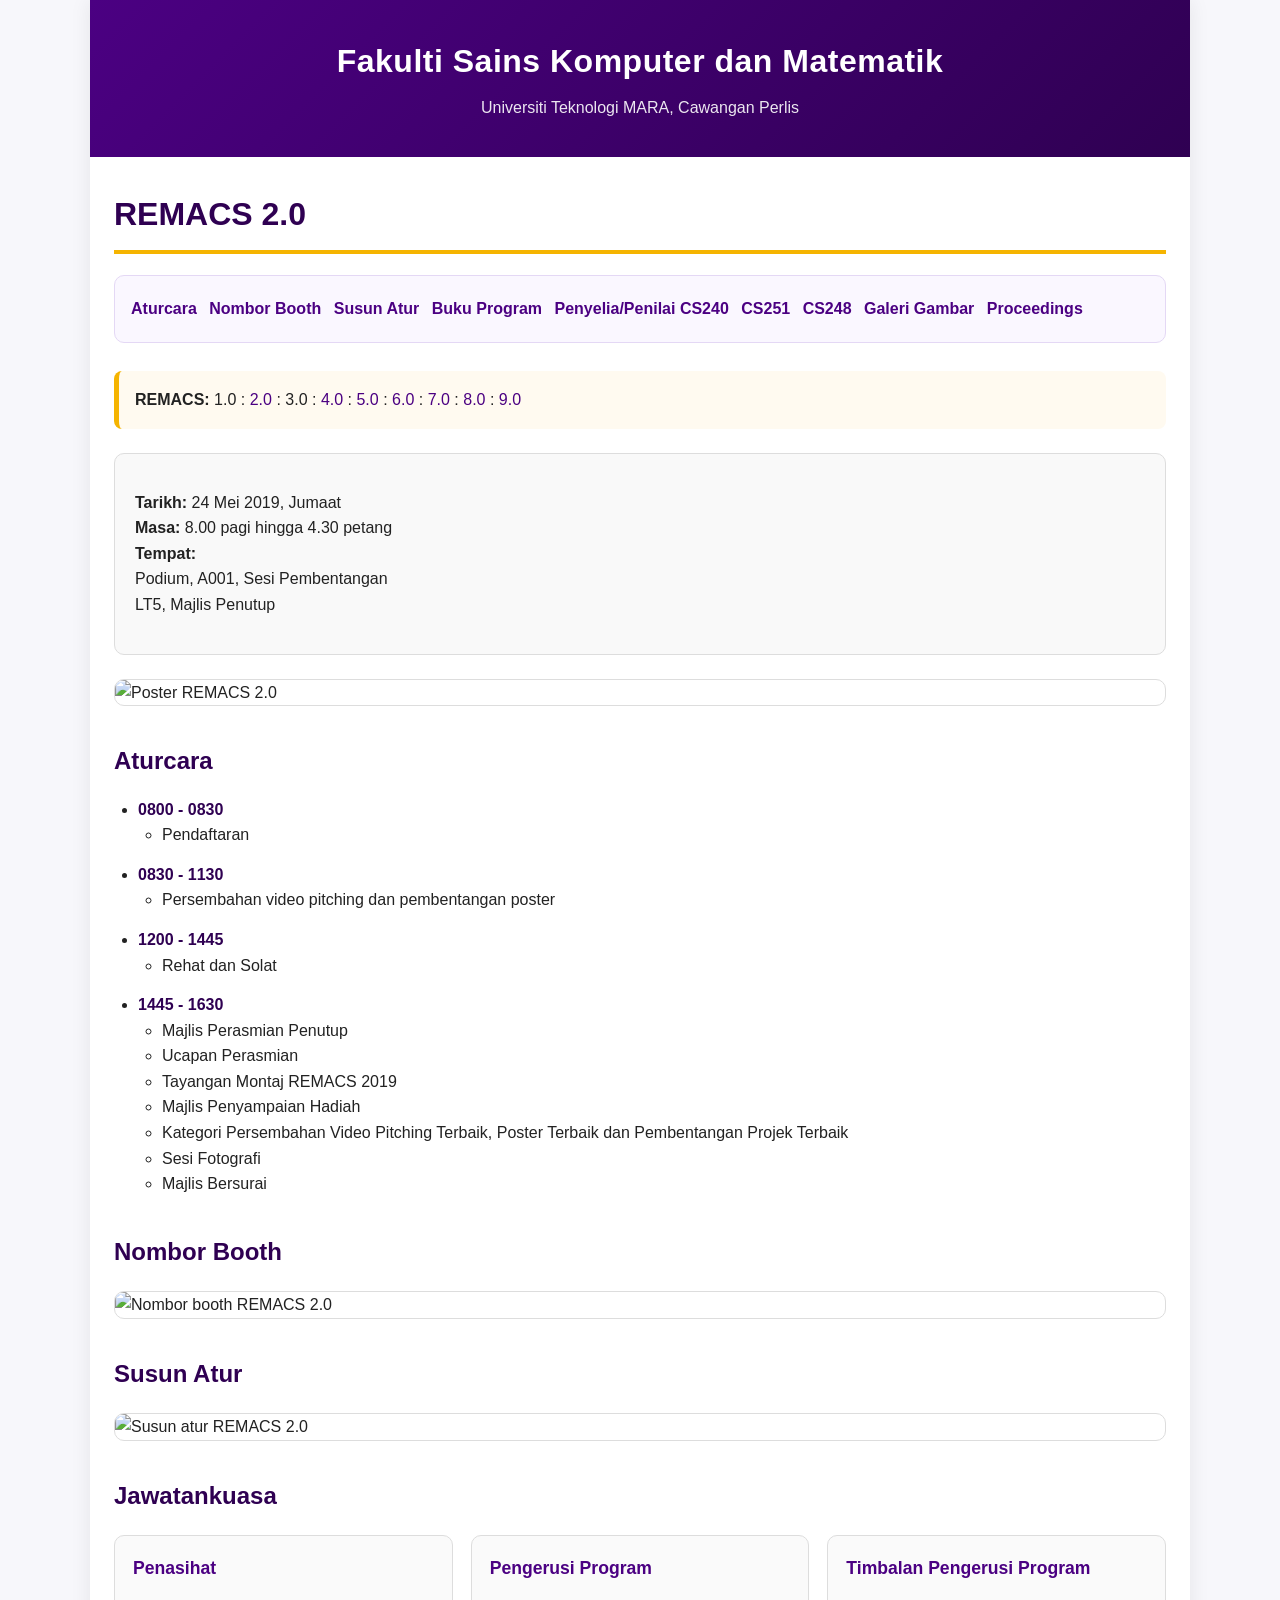
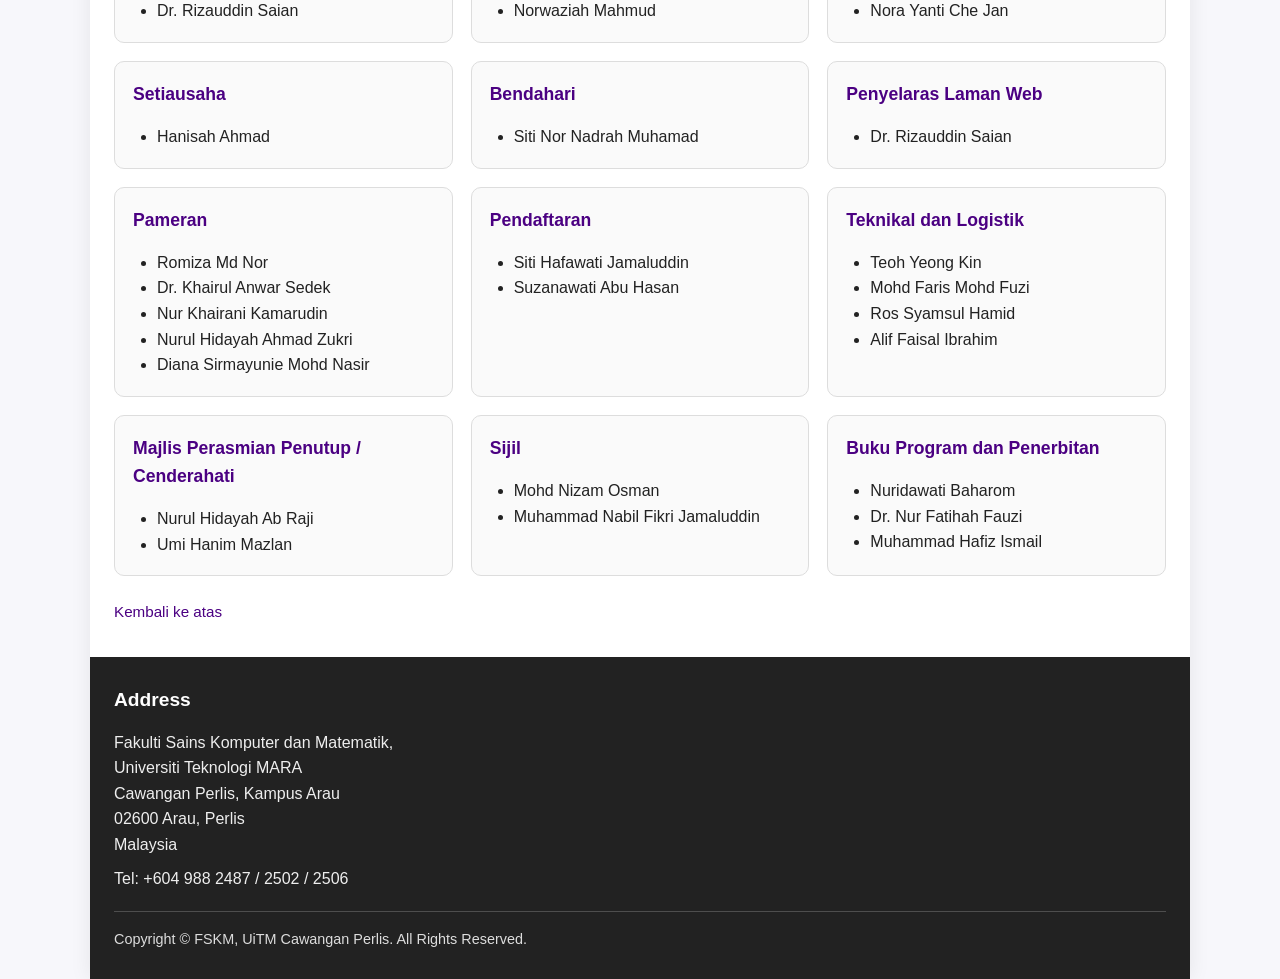
==== commit 6bad93fe: "update remacs 2.0" ====
--- a/2/index.html
+++ b/2/index.html
@@ -1,1795 +1,511 @@
 <!doctype html>
-<html lang="en-US">
+<html lang="ms">
   <head>
     <meta charset="UTF-8" />
     <meta name="viewport" content="width=device-width, initial-scale=1" />
-    <link rel="profile" href="http://gmpg.org/xfn/11" />
-    <title>REMACS 2.0 &#8211; Fakulti Sains Komputer dan Matematik</title>
-    <meta name="robots" content="max-image-preview:large" />
-    <link
-      rel="alternate"
-      type="application/rss+xml"
-      title="Fakulti Sains Komputer dan Matematik &raquo; Feed"
-      href="https://fskmperlis.uitm.edu.my/feed/"
-    />
-    <link
-      rel="alternate"
-      type="application/rss+xml"
-      title="Fakulti Sains Komputer dan Matematik &raquo; Comments Feed"
-      href="https://fskmperlis.uitm.edu.my/comments/feed/"
-    />
-    <link
-      rel="alternate"
-      title="oEmbed (JSON)"
-      type="application/json+oembed"
-      href="https://fskmperlis.uitm.edu.my/wp-json/oembed/1.0/embed?url=https%3A%2F%2Ffskmperlis.uitm.edu.my%2Fremacs20192%2F"
-    />
-    <link
-      rel="alternate"
-      title="oEmbed (XML)"
-      type="text/xml+oembed"
-      href="https://fskmperlis.uitm.edu.my/wp-json/oembed/1.0/embed?url=https%3A%2F%2Ffskmperlis.uitm.edu.my%2Fremacs20192%2F&#038;format=xml"
-    />
-    <style id="wp-img-auto-sizes-contain-inline-css" type="text/css">
-      img:is([sizes="auto" i], [sizes^="auto," i]) {
-        contain-intrinsic-size: 3000px 1500px;
-      }
-      /*# sourceURL=wp-img-auto-sizes-contain-inline-css */
-    </style>
-    <style id="wp-emoji-styles-inline-css" type="text/css">
-      img.wp-smiley,
-      img.emoji {
-        display: inline !important;
-        border: none !important;
-        box-shadow: none !important;
-        height: 1em !important;
-        width: 1em !important;
-        margin: 0 0.07em !important;
-        vertical-align: -0.1em !important;
-        background: none !important;
-        padding: 0 !important;
-      }
-      /*# sourceURL=wp-emoji-styles-inline-css */
-    </style>
-    <style id="wp-block-library-inline-css" type="text/css">
-      :root {
-        --wp-block-synced-color: #7a00df;
-        --wp-block-synced-color--rgb: 122, 0, 223;
-        --wp-bound-block-color: var(--wp-block-synced-color);
-        --wp-editor-canvas-background: #ddd;
-        --wp-admin-theme-color: #007cba;
-        --wp-admin-theme-color--rgb: 0, 124, 186;
-        --wp-admin-theme-color-darker-10: #006ba1;
-        --wp-admin-theme-color-darker-10--rgb: 0, 107, 160.5;
-        --wp-admin-theme-color-darker-20: #005a87;
-        --wp-admin-theme-color-darker-20--rgb: 0, 90, 135;
-        --wp-admin-border-width-focus: 2px;
-      }
-      @media (min-resolution: 192dpi) {
-        :root {
-          --wp-admin-border-width-focus: 1.5px;
-        }
-      }
-      .wp-element-button {
-        cursor: pointer;
-      }
-      :root .has-very-light-gray-background-color {
-        background-color: #eee;
-      }
-      :root .has-very-dark-gray-background-color {
-        background-color: #313131;
-      }
-      :root .has-very-light-gray-color {
-        color: #eee;
-      }
-      :root .has-very-dark-gray-color {
-        color: #313131;
-      }
-      :root .has-vivid-green-cyan-to-vivid-cyan-blue-gradient-background {
-        background: linear-gradient(135deg, #00d084, #0693e3);
-      }
-      :root .has-purple-crush-gradient-background {
-        background: linear-gradient(135deg, #34e2e4, #4721fb 50%, #ab1dfe);
-      }
-      :root .has-hazy-dawn-gradient-background {
-        background: linear-gradient(135deg, #faaca8, #dad0ec);
-      }
-      :root .has-subdued-olive-gradient-background {
-        background: linear-gradient(135deg, #fafae1, #67a671);
-      }
-      :root .has-atomic-cream-gradient-background {
-        background: linear-gradient(135deg, #fdd79a, #004a59);
-      }
-      :root .has-nightshade-gradient-background {
-        background: linear-gradient(135deg, #330968, #31cdcf);
-      }
-      :root .has-midnight-gradient-background {
-        background: linear-gradient(135deg, #020381, #2874fc);
-      }
-      :root {
-        --wp--preset--font-size--normal: 16px;
-        --wp--preset--font-size--huge: 42px;
-      }
-      .has-regular-font-size {
-        font-size: 1em;
-      }
-      .has-larger-font-size {
-        font-size: 2.625em;
-      }
-      .has-normal-font-size {
-        font-size: var(--wp--preset--font-size--normal);
-      }
-      .has-huge-font-size {
-        font-size: var(--wp--preset--font-size--huge);
-      }
-      .has-text-align-center {
-        text-align: center;
-      }
-      .has-text-align-left {
-        text-align: left;
-      }
-      .has-text-align-right {
-        text-align: right;
-      }
-      .has-fit-text {
-        white-space: nowrap !important;
-      }
-      #end-resizable-editor-section {
-        display: none;
-      }
-      .aligncenter {
-        clear: both;
-      }
-      .items-justified-left {
-        justify-content: flex-start;
-      }
-      .items-justified-center {
-        justify-content: center;
-      }
-      .items-justified-right {
-        justify-content: flex-end;
-      }
-      .items-justified-space-between {
-        justify-content: space-between;
-      }
-      .screen-reader-text {
-        border: 0;
-        clip-path: inset(50%);
-        height: 1px;
-        margin: -1px;
-        overflow: hidden;
-        padding: 0;
-        position: absolute;
-        width: 1px;
-        word-wrap: normal !important;
-      }
-      .screen-reader-text:focus {
-        background-color: #ddd;
-        clip-path: none;
-        color: #444;
-        display: block;
-        font-size: 1em;
-        height: auto;
-        left: 5px;
-        line-height: normal;
-        padding: 15px 23px 14px;
-        text-decoration: none;
-        top: 5px;
-        width: auto;
-        z-index: 100000;
-      }
-      html :where(.has-border-color) {
-        border-style: solid;
-      }
-      html :where([style*="border-top-color"]) {
-        border-top-style: solid;
-      }
-      html :where([style*="border-right-color"]) {
-        border-right-style: solid;
-      }
-      html :where([style*="border-bottom-color"]) {
-        border-bottom-style: solid;
-      }
-      html :where([style*="border-left-color"]) {
-        border-left-style: solid;
-      }
-      html :where([style*="border-width"]) {
-        border-style: solid;
-      }
-      html :where([style*="border-top-width"]) {
-        border-top-style: solid;
-      }
-      html :where([style*="border-right-width"]) {
-        border-right-style: solid;
-      }
-      html :where([style*="border-bottom-width"]) {
-        border-bottom-style: solid;
-      }
-      html :where([style*="border-left-width"]) {
-        border-left-style: solid;
-      }
-      html :where(img[class*="wp-image-"]) {
-        height: auto;
-        max-width: 100%;
-      }
-      :where(figure) {
-        margin: 0 0 1em;
-      }
-      html :where(.is-position-sticky) {
-        --wp-admin--admin-bar--position-offset: var(
-          --wp-admin--admin-bar--height,
-          0px
-        );
-      }
-      @media screen and (max-width: 600px) {
-        html :where(.is-position-sticky) {
-          --wp-admin--admin-bar--position-offset: 0px;
-        }
-      }
-
-      /*# sourceURL=wp-block-library-inline-css */
-    </style>
-    <style id="wp-block-heading-inline-css" type="text/css">
-      h1:where(.wp-block-heading).has-background,
-      h2:where(.wp-block-heading).has-background,
-      h3:where(.wp-block-heading).has-background,
-      h4:where(.wp-block-heading).has-background,
-      h5:where(.wp-block-heading).has-background,
-      h6:where(.wp-block-heading).has-background {
-        padding: 1.25em 2.375em;
-      }
-      h1.has-text-align-left[style*="writing-mode"]:where(
-          [style*="vertical-lr"]
-        ),
-      h1.has-text-align-right[style*="writing-mode"]:where(
-          [style*="vertical-rl"]
-        ),
-      h2.has-text-align-left[style*="writing-mode"]:where(
-          [style*="vertical-lr"]
-        ),
-      h2.has-text-align-right[style*="writing-mode"]:where(
-          [style*="vertical-rl"]
-        ),
-      h3.has-text-align-left[style*="writing-mode"]:where(
-          [style*="vertical-lr"]
-        ),
-      h3.has-text-align-right[style*="writing-mode"]:where(
-          [style*="vertical-rl"]
-        ),
-      h4.has-text-align-left[style*="writing-mode"]:where(
-          [style*="vertical-lr"]
-        ),
-      h4.has-text-align-right[style*="writing-mode"]:where(
-          [style*="vertical-rl"]
-        ),
-      h5.has-text-align-left[style*="writing-mode"]:where(
-          [style*="vertical-lr"]
-        ),
-      h5.has-text-align-right[style*="writing-mode"]:where(
-          [style*="vertical-rl"]
-        ),
-      h6.has-text-align-left[style*="writing-mode"]:where(
-          [style*="vertical-lr"]
-        ),
-      h6.has-text-align-right[style*="writing-mode"]:where(
-          [style*="vertical-rl"]
-        ) {
-        rotate: 180deg;
-      }
-      /*# sourceURL=https://fskmperlis.uitm.edu.my/wp-includes/blocks/heading/style.min.css */
-    </style>
-    <style id="wp-block-image-inline-css" type="text/css">
-      .wp-block-image > a,
-      .wp-block-image > figure > a {
-        display: inline-block;
-      }
-      .wp-block-image img {
-        box-sizing: border-box;
-        height: auto;
-        max-width: 100%;
-        vertical-align: bottom;
-      }
-      @media not (prefers-reduced-motion) {
-        .wp-block-image img.hide {
-          visibility: hidden;
-        }
-        .wp-block-image img.show {
-          animation: show-content-image 0.4s;
-        }
-      }
-      .wp-block-image[style*="border-radius"] img,
-      .wp-block-image[style*="border-radius"] > a {
-        border-radius: inherit;
-      }
-      .wp-block-image.has-custom-border img {
-        box-sizing: border-box;
-      }
-      .wp-block-image.aligncenter {
-        text-align: center;
-      }
-      .wp-block-image.alignfull > a,
-      .wp-block-image.alignwide > a {
-        width: 100%;
-      }
-      .wp-block-image.alignfull img,
-      .wp-block-image.alignwide img {
-        height: auto;
-        width: 100%;
-      }
-      .wp-block-image .aligncenter,
-      .wp-block-image .alignleft,
-      .wp-block-image .alignright,
-      .wp-block-image.aligncenter,
-      .wp-block-image.alignleft,
-      .wp-block-image.alignright {
-        display: table;
-      }
-      .wp-block-image .aligncenter > figcaption,
-      .wp-block-image .alignleft > figcaption,
-      .wp-block-image .alignright > figcaption,
-      .wp-block-image.aligncenter > figcaption,
-      .wp-block-image.alignleft > figcaption,
-      .wp-block-image.alignright > figcaption {
-        caption-side: bottom;
-        display: table-caption;
-      }
-      .wp-block-image .alignleft {
-        float: left;
-        margin: 0.5em 1em 0.5em 0;
-      }
-      .wp-block-image .alignright {
-        float: right;
-        margin: 0.5em 0 0.5em 1em;
-      }
-      .wp-block-image .aligncenter {
-        margin-left: auto;
-        margin-right: auto;
-      }
-      .wp-block-image :where(figcaption) {
-        margin-bottom: 1em;
-        margin-top: 0.5em;
-      }
-      .wp-block-image.is-style-circle-mask img {
-        border-radius: 9999px;
-      }
-      @supports ((-webkit-mask-image: none) or (mask-image: none)) or
-        (-webkit-mask-image: none) {
-        .wp-block-image.is-style-circle-mask img {
-          border-radius: 0;
-          -webkit-mask-image: url('data:image/svg+xml;utf8,<svg viewBox="0 0 100 100" xmlns="http://www.w3.org/2000/svg"><circle cx="50" cy="50" r="50"/></svg>');
-          mask-image: url('data:image/svg+xml;utf8,<svg viewBox="0 0 100 100" xmlns="http://www.w3.org/2000/svg"><circle cx="50" cy="50" r="50"/></svg>');
-          mask-mode: alpha;
-          -webkit-mask-position: center;
-          mask-position: center;
-          -webkit-mask-repeat: no-repeat;
-          mask-repeat: no-repeat;
-          -webkit-mask-size: contain;
-          mask-size: contain;
-        }
-      }
-      :root
-        :where(
-          .wp-block-image.is-style-rounded img,
-          .wp-block-image .is-style-rounded img
-        ) {
-        border-radius: 9999px;
-      }
-      .wp-block-image figure {
-        margin: 0;
-      }
-      .wp-lightbox-container {
-        display: flex;
-        flex-direction: column;
-        position: relative;
-      }
-      .wp-lightbox-container img {
-        cursor: zoom-in;
-      }
-      .wp-lightbox-container img:hover + button {
-        opacity: 1;
-      }
-      .wp-lightbox-container button {
-        align-items: center;
-        backdrop-filter: blur(16px) saturate(180%);
-        background-color: #5a5a5a40;
-        border: none;
-        border-radius: 4px;
-        cursor: zoom-in;
-        display: flex;
-        height: 20px;
-        justify-content: center;
-        opacity: 0;
-        padding: 0;
-        position: absolute;
-        right: 16px;
-        text-align: center;
-        top: 16px;
-        width: 20px;
-        z-index: 100;
-      }
-      @media not (prefers-reduced-motion) {
-        .wp-lightbox-container button {
-          transition: opacity 0.2s ease;
-        }
-      }
-      .wp-lightbox-container button:focus-visible {
-        outline: 3px auto #5a5a5a40;
-        outline: 3px auto -webkit-focus-ring-color;
-        outline-offset: 3px;
-      }
-      .wp-lightbox-container button:hover {
-        cursor: pointer;
-        opacity: 1;
-      }
-      .wp-lightbox-container button:focus {
-        opacity: 1;
-      }
-      .wp-lightbox-container button:focus,
-      .wp-lightbox-container button:hover,
-      .wp-lightbox-container
-        button:not(:hover):not(:active):not(.has-background) {
-        background-color: #5a5a5a40;
-        border: none;
-      }
-      .wp-lightbox-overlay {
-        box-sizing: border-box;
-        cursor: zoom-out;
-        height: 100vh;
-        left: 0;
-        overflow: hidden;
-        position: fixed;
-        top: 0;
-        visibility: hidden;
-        width: 100%;
-        z-index: 100000;
-      }
-      .wp-lightbox-overlay .close-button {
-        align-items: center;
-        cursor: pointer;
-        display: flex;
-        justify-content: center;
-        min-height: 40px;
-        min-width: 40px;
-        padding: 0;
-        position: absolute;
-        right: calc(env(safe-area-inset-right) + 16px);
-        top: calc(env(safe-area-inset-top) + 16px);
-        z-index: 5000000;
-      }
-      .wp-lightbox-overlay .close-button:focus,
-      .wp-lightbox-overlay .close-button:hover,
-      .wp-lightbox-overlay
-        .close-button:not(:hover):not(:active):not(.has-background) {
-        background: none;
-        border: none;
-      }
-      .wp-lightbox-overlay .lightbox-image-container {
-        height: var(--wp--lightbox-container-height);
-        left: 50%;
-        overflow: hidden;
-        position: absolute;
-        top: 50%;
-        transform: translate(-50%, -50%);
-        transform-origin: top left;
-        width: var(--wp--lightbox-container-width);
-        z-index: 9999999999;
-      }
-      .wp-lightbox-overlay .wp-block-image {
-        align-items: center;
-        box-sizing: border-box;
-        display: flex;
-        height: 100%;
-        justify-content: center;
-        margin: 0;
-        position: relative;
-        transform-origin: 0 0;
-        width: 100%;
-        z-index: 3000000;
-      }
-      .wp-lightbox-overlay .wp-block-image img {
-        height: var(--wp--lightbox-image-height);
-        min-height: var(--wp--lightbox-image-height);
-        min-width: var(--wp--lightbox-image-width);
-        width: var(--wp--lightbox-image-width);
-      }
-      .wp-lightbox-overlay .wp-block-image figcaption {
-        display: none;
-      }
-      .wp-lightbox-overlay button {
-        background: none;
-        border: none;
-      }
-      .wp-lightbox-overlay .scrim {
-        background-color: #fff;
-        height: 100%;
-        opacity: 0.9;
-        position: absolute;
-        width: 100%;
-        z-index: 2000000;
-      }
-      .wp-lightbox-overlay.active {
-        visibility: visible;
-      }
-      @media not (prefers-reduced-motion) {
-        .wp-lightbox-overlay.active {
-          animation: turn-on-visibility 0.25s both;
-        }
-        .wp-lightbox-overlay.active img {
-          animation: turn-on-visibility 0.35s both;
-        }
-        .wp-lightbox-overlay.show-closing-animation:not(.active) {
-          animation: turn-off-visibility 0.35s both;
-        }
-        .wp-lightbox-overlay.show-closing-animation:not(.active) img {
-          animation: turn-off-visibility 0.25s both;
-        }
-        .wp-lightbox-overlay.zoom.active {
-          animation: none;
-          opacity: 1;
-          visibility: visible;
-        }
-        .wp-lightbox-overlay.zoom.active .lightbox-image-container {
-          animation: lightbox-zoom-in 0.4s;
-        }
-        .wp-lightbox-overlay.zoom.active .lightbox-image-container img {
-          animation: none;
-        }
-        .wp-lightbox-overlay.zoom.active .scrim {
-          animation: turn-on-visibility 0.4s forwards;
-        }
-        .wp-lightbox-overlay.zoom.show-closing-animation:not(.active) {
-          animation: none;
-        }
-        .wp-lightbox-overlay.zoom.show-closing-animation:not(.active)
-          .lightbox-image-container {
-          animation: lightbox-zoom-out 0.4s;
-        }
-        .wp-lightbox-overlay.zoom.show-closing-animation:not(.active)
-          .lightbox-image-container
-          img {
-          animation: none;
-        }
-        .wp-lightbox-overlay.zoom.show-closing-animation:not(.active) .scrim {
-          animation: turn-off-visibility 0.4s forwards;
-        }
-      }
-      @keyframes show-content-image {
-        0% {
-          visibility: hidden;
-        }
-        99% {
-          visibility: hidden;
-        }
-        to {
-          visibility: visible;
-        }
-      }
-      @keyframes turn-on-visibility {
-        0% {
-          opacity: 0;
-        }
-        to {
-          opacity: 1;
-        }
-      }
-      @keyframes turn-off-visibility {
-        0% {
-          opacity: 1;
-          visibility: visible;
-        }
-        99% {
-          opacity: 0;
-          visibility: visible;
-        }
-        to {
-          opacity: 0;
-          visibility: hidden;
-        }
-      }
-      @keyframes lightbox-zoom-in {
-        0% {
-          transform: translate(
-              calc(
-                (-100vw + var(--wp--lightbox-scrollbar-width)) / 2 +
-                  var(--wp--lightbox-initial-left-position)
-              ),
-              calc(-50vh + var(--wp--lightbox-initial-top-position))
-            )
-            scale(var(--wp--lightbox-scale));
-        }
-        to {
-          transform: translate(-50%, -50%) scale(1);
-        }
-      }
-      @keyframes lightbox-zoom-out {
-        0% {
-          transform: translate(-50%, -50%) scale(1);
-          visibility: visible;
-        }
-        99% {
-          visibility: visible;
-        }
-        to {
-          transform: translate(
-              calc(
-                (-100vw + var(--wp--lightbox-scrollbar-width)) / 2 +
-                  var(--wp--lightbox-initial-left-position)
-              ),
-              calc(-50vh + var(--wp--lightbox-initial-top-position))
-            )
-            scale(var(--wp--lightbox-scale));
-          visibility: hidden;
-        }
-      }
-      /*# sourceURL=https://fskmperlis.uitm.edu.my/wp-includes/blocks/image/style.min.css */
-    </style>
-    <style id="wp-block-image-theme-inline-css" type="text/css">
-      :root :where(.wp-block-image figcaption) {
-        color: #555;
-        font-size: 13px;
-        text-align: center;
-      }
-      .is-dark-theme :root :where(.wp-block-image figcaption) {
-        color: #ffffffa6;
-      }
-      .wp-block-image {
-        margin: 0 0 1em;
-      }
-      /*# sourceURL=https://fskmperlis.uitm.edu.my/wp-includes/blocks/image/theme.min.css */
-    </style>
-    <style id="wp-block-list-inline-css" type="text/css">
-      ol,
-      ul {
-        box-sizing: border-box;
-      }
-      :root :where(.wp-block-list.has-background) {
-        padding: 1.25em 2.375em;
-      }
-      /*# sourceURL=https://fskmperlis.uitm.edu.my/wp-includes/blocks/list/style.min.css */
-    </style>
-    <style id="wp-block-paragraph-inline-css" type="text/css">
-      .is-small-text {
-        font-size: 0.875em;
-      }
-      .is-regular-text {
-        font-size: 1em;
-      }
-      .is-large-text {
-        font-size: 2.25em;
-      }
-      .is-larger-text {
-        font-size: 3em;
-      }
-      .has-drop-cap:not(:focus):first-letter {
-        float: left;
-        font-size: 8.4em;
-        font-style: normal;
-        font-weight: 100;
-        line-height: 0.68;
-        margin: 0.05em 0.1em 0 0;
-        text-transform: uppercase;
-      }
-      body.rtl .has-drop-cap:not(:focus):first-letter {
-        float: none;
-        margin-left: 0.1em;
-      }
-      p.has-drop-cap.has-background {
-        overflow: hidden;
-      }
-      :root :where(p.has-background) {
-        padding: 1.25em 2.375em;
-      }
-      :where(p.has-text-color:not(.has-link-color)) a {
-        color: inherit;
-      }
-      p.has-text-align-left[style*="writing-mode:vertical-lr"],
-      p.has-text-align-right[style*="writing-mode:vertical-rl"] {
-        rotate: 180deg;
-      }
-      /*# sourceURL=https://fskmperlis.uitm.edu.my/wp-includes/blocks/paragraph/style.min.css */
-    </style>
-
-    <style id="classic-theme-styles-inline-css" type="text/css">
-      /*! This file is auto-generated */
-      .wp-block-button__link {
-        color: #fff;
-        background-color: #32373c;
-        border-radius: 9999px;
-        box-shadow: none;
-        text-decoration: none;
-        padding: calc(0.667em + 2px) calc(1.333em + 2px);
-        font-size: 1.125em;
-      }
-      .wp-block-file__button {
-        background: #32373c;
-        color: #fff;
-        text-decoration: none;
-      }
-      /*# sourceURL=/wp-includes/css/classic-themes.min.css */
-    </style>
-    <style id="global-styles-inline-css" type="text/css">
-      :root {
-        --wp--preset--aspect-ratio--square: 1;
-        --wp--preset--aspect-ratio--4-3: 4/3;
-        --wp--preset--aspect-ratio--3-4: 3/4;
-        --wp--preset--aspect-ratio--3-2: 3/2;
-        --wp--preset--aspect-ratio--2-3: 2/3;
-        --wp--preset--aspect-ratio--16-9: 16/9;
-        --wp--preset--aspect-ratio--9-16: 9/16;
-        --wp--preset--color--black: #111111;
-        --wp--preset--color--cyan-bluish-gray: #abb8c3;
-        --wp--preset--color--white: #ffffff;
-        --wp--preset--color--pale-pink: #f78da7;
-        --wp--preset--color--vivid-red: #cf2e2e;
-        --wp--preset--color--luminous-vivid-orange: #ff6900;
-        --wp--preset--color--luminous-vivid-amber: #fcb900;
-        --wp--preset--color--light-green-cyan: #7bdcb5;
-        --wp--preset--color--vivid-green-cyan: #00d084;
-        --wp--preset--color--pale-cyan-blue: #8ed1fc;
-        --wp--preset--color--vivid-cyan-blue: #0693e3;
-        --wp--preset--color--vivid-purple: #9b51e0;
-        --wp--preset--color--gray: #f4f4f4;
-        --wp--preset--color--blue: #219fcd;
-        --wp--preset--color--green: #219fcd;
-        --wp--preset--gradient--vivid-cyan-blue-to-vivid-purple: linear-gradient(
-          135deg,
-          rgb(6, 147, 227) 0%,
-          rgb(155, 81, 224) 100%
-        );
-        --wp--preset--gradient--light-green-cyan-to-vivid-green-cyan: linear-gradient(
-          135deg,
-          rgb(122, 220, 180) 0%,
-          rgb(0, 208, 130) 100%
-        );
-        --wp--preset--gradient--luminous-vivid-amber-to-luminous-vivid-orange: linear-gradient(
-          135deg,
-          rgb(252, 185, 0) 0%,
-          rgb(255, 105, 0) 100%
-        );
-        --wp--preset--gradient--luminous-vivid-orange-to-vivid-red: linear-gradient(
-          135deg,
-          rgb(255, 105, 0) 0%,
-          rgb(207, 46, 46) 100%
-        );
-        --wp--preset--gradient--very-light-gray-to-cyan-bluish-gray: linear-gradient(
-          135deg,
-          rgb(238, 238, 238) 0%,
-          rgb(169, 184, 195) 100%
-        );
-        --wp--preset--gradient--cool-to-warm-spectrum: linear-gradient(
-          135deg,
-          rgb(74, 234, 220) 0%,
-          rgb(151, 120, 209) 20%,
-          rgb(207, 42, 186) 40%,
-          rgb(238, 44, 130) 60%,
-          rgb(251, 105, 98) 80%,
-          rgb(254, 248, 76) 100%
-        );
-        --wp--preset--gradient--blush-light-purple: linear-gradient(
-          135deg,
-          rgb(255, 206, 236) 0%,
-          rgb(152, 150, 240) 100%
-        );
-        --wp--preset--gradient--blush-bordeaux: linear-gradient(
-          135deg,
-          rgb(254, 205, 165) 0%,
-          rgb(254, 45, 45) 50%,
-          rgb(107, 0, 62) 100%
-        );
-        --wp--preset--gradient--luminous-dusk: linear-gradient(
-          135deg,
-          rgb(255, 203, 112) 0%,
-          rgb(199, 81, 192) 50%,
-          rgb(65, 88, 208) 100%
-        );
-        --wp--preset--gradient--pale-ocean: linear-gradient(
-          135deg,
-          rgb(255, 245, 203) 0%,
-          rgb(182, 227, 212) 50%,
-          rgb(51, 167, 181) 100%
-        );
-        --wp--preset--gradient--electric-grass: linear-gradient(
-          135deg,
-          rgb(202, 248, 128) 0%,
-          rgb(113, 206, 126) 100%
-        );
-        --wp--preset--gradient--midnight: linear-gradient(
-          135deg,
-          rgb(2, 3, 129) 0%,
-          rgb(40, 116, 252) 100%
-        );
-        --wp--preset--font-size--small: 14px;
-        --wp--preset--font-size--medium: 20px;
-        --wp--preset--font-size--large: 42px;
-        --wp--preset--font-size--x-large: 42px;
-        --wp--preset--font-size--normal: 18px;
-        --wp--preset--font-size--huge: 54px;
-        --wp--preset--spacing--20: 0.44rem;
-        --wp--preset--spacing--30: 0.67rem;
-        --wp--preset--spacing--40: 1rem;
-        --wp--preset--spacing--50: 1.5rem;
-        --wp--preset--spacing--60: 2.25rem;
-        --wp--preset--spacing--70: 3.38rem;
-        --wp--preset--spacing--80: 5.06rem;
-        --wp--preset--shadow--natural: 6px 6px 9px rgba(0, 0, 0, 0.2);
-        --wp--preset--shadow--deep: 12px 12px 50px rgba(0, 0, 0, 0.4);
-        --wp--preset--shadow--sharp: 6px 6px 0px rgba(0, 0, 0, 0.2);
-        --wp--preset--shadow--outlined:
-          6px 6px 0px -3px rgb(255, 255, 255), 6px 6px rgb(0, 0, 0);
-        --wp--preset--shadow--crisp: 6px 6px 0px rgb(0, 0, 0);
-      }
-      :where(.is-layout-flex) {
-        gap: 0.5em;
-      }
-      :where(.is-layout-grid) {
-        gap: 0.5em;
-      }
-      body .is-layout-flex {
-        display: flex;
-      }
-      .is-layout-flex {
-        flex-wrap: wrap;
-        align-items: center;
-      }
-      .is-layout-flex > :is(*, div) {
-        margin: 0;
-      }
-      body .is-layout-grid {
-        display: grid;
-      }
-      .is-layout-grid > :is(*, div) {
-        margin: 0;
-      }
-      :where(.wp-block-columns.is-layout-flex) {
-        gap: 2em;
-      }
-      :where(.wp-block-columns.is-layout-grid) {
-        gap: 2em;
-      }
-      :where(.wp-block-post-template.is-layout-flex) {
-        gap: 1.25em;
-      }
-      :where(.wp-block-post-template.is-layout-grid) {
-        gap: 1.25em;
-      }
-      .has-black-color {
-        color: var(--wp--preset--color--black) !important;
-      }
-      .has-cyan-bluish-gray-color {
-        color: var(--wp--preset--color--cyan-bluish-gray) !important;
-      }
-      .has-white-color {
-        color: var(--wp--preset--color--white) !important;
-      }
-      .has-pale-pink-color {
-        color: var(--wp--preset--color--pale-pink) !important;
-      }
-      .has-vivid-red-color {
-        color: var(--wp--preset--color--vivid-red) !important;
-      }
-      .has-luminous-vivid-orange-color {
-        color: var(--wp--preset--color--luminous-vivid-orange) !important;
-      }
-      .has-luminous-vivid-amber-color {
-        color: var(--wp--preset--color--luminous-vivid-amber) !important;
-      }
-      .has-light-green-cyan-color {
-        color: var(--wp--preset--color--light-green-cyan) !important;
-      }
-      .has-vivid-green-cyan-color {
-        color: var(--wp--preset--color--vivid-green-cyan) !important;
-      }
-      .has-pale-cyan-blue-color {
-        color: var(--wp--preset--color--pale-cyan-blue) !important;
-      }
-      .has-vivid-cyan-blue-color {
-        color: var(--wp--preset--color--vivid-cyan-blue) !important;
-      }
-      .has-vivid-purple-color {
-        color: var(--wp--preset--color--vivid-purple) !important;
-      }
-      .has-black-background-color {
-        background-color: var(--wp--preset--color--black) !important;
-      }
-      .has-cyan-bluish-gray-background-color {
-        background-color: var(--wp--preset--color--cyan-bluish-gray) !important;
-      }
-      .has-white-background-color {
-        background-color: var(--wp--preset--color--white) !important;
-      }
-      .has-pale-pink-background-color {
-        background-color: var(--wp--preset--color--pale-pink) !important;
-      }
-      .has-vivid-red-background-color {
-        background-color: var(--wp--preset--color--vivid-red) !important;
-      }
-      .has-luminous-vivid-orange-background-color {
-        background-color: var(
-          --wp--preset--color--luminous-vivid-orange
-        ) !important;
-      }
-      .has-luminous-vivid-amber-background-color {
-        background-color: var(
-          --wp--preset--color--luminous-vivid-amber
-        ) !important;
-      }
-      .has-light-green-cyan-background-color {
-        background-color: var(--wp--preset--color--light-green-cyan) !important;
-      }
-      .has-vivid-green-cyan-background-color {
-        background-color: var(--wp--preset--color--vivid-green-cyan) !important;
-      }
-      .has-pale-cyan-blue-background-color {
-        background-color: var(--wp--preset--color--pale-cyan-blue) !important;
-      }
-      .has-vivid-cyan-blue-background-color {
-        background-color: var(--wp--preset--color--vivid-cyan-blue) !important;
-      }
-      .has-vivid-purple-background-color {
-        background-color: var(--wp--preset--color--vivid-purple) !important;
-      }
-      .has-black-border-color {
-        border-color: var(--wp--preset--color--black) !important;
-      }
-      .has-cyan-bluish-gray-border-color {
-        border-color: var(--wp--preset--color--cyan-bluish-gray) !important;
-      }
-      .has-white-border-color {
-        border-color: var(--wp--preset--color--white) !important;
-      }
-      .has-pale-pink-border-color {
-        border-color: var(--wp--preset--color--pale-pink) !important;
-      }
-      .has-vivid-red-border-color {
-        border-color: var(--wp--preset--color--vivid-red) !important;
-      }
-      .has-luminous-vivid-orange-border-color {
-        border-color: var(
-          --wp--preset--color--luminous-vivid-orange
-        ) !important;
-      }
-      .has-luminous-vivid-amber-border-color {
-        border-color: var(--wp--preset--color--luminous-vivid-amber) !important;
-      }
-      .has-light-green-cyan-border-color {
-        border-color: var(--wp--preset--color--light-green-cyan) !important;
-      }
-      .has-vivid-green-cyan-border-color {
-        border-color: var(--wp--preset--color--vivid-green-cyan) !important;
-      }
-      .has-pale-cyan-blue-border-color {
-        border-color: var(--wp--preset--color--pale-cyan-blue) !important;
-      }
-      .has-vivid-cyan-blue-border-color {
-        border-color: var(--wp--preset--color--vivid-cyan-blue) !important;
-      }
-      .has-vivid-purple-border-color {
-        border-color: var(--wp--preset--color--vivid-purple) !important;
-      }
-      .has-vivid-cyan-blue-to-vivid-purple-gradient-background {
-        background: var(
-          --wp--preset--gradient--vivid-cyan-blue-to-vivid-purple
-        ) !important;
-      }
-      .has-light-green-cyan-to-vivid-green-cyan-gradient-background {
-        background: var(
-          --wp--preset--gradient--light-green-cyan-to-vivid-green-cyan
-        ) !important;
-      }
-      .has-luminous-vivid-amber-to-luminous-vivid-orange-gradient-background {
-        background: var(
-          --wp--preset--gradient--luminous-vivid-amber-to-luminous-vivid-orange
-        ) !important;
-      }
-      .has-luminous-vivid-orange-to-vivid-red-gradient-background {
-        background: var(
-          --wp--preset--gradient--luminous-vivid-orange-to-vivid-red
-        ) !important;
-      }
-      .has-very-light-gray-to-cyan-bluish-gray-gradient-background {
-        background: var(
-          --wp--preset--gradient--very-light-gray-to-cyan-bluish-gray
-        ) !important;
-      }
-      .has-cool-to-warm-spectrum-gradient-background {
-        background: var(
-          --wp--preset--gradient--cool-to-warm-spectrum
-        ) !important;
-      }
-      .has-blush-light-purple-gradient-background {
-        background: var(--wp--preset--gradient--blush-light-purple) !important;
-      }
-      .has-blush-bordeaux-gradient-background {
-        background: var(--wp--preset--gradient--blush-bordeaux) !important;
-      }
-      .has-luminous-dusk-gradient-background {
-        background: var(--wp--preset--gradient--luminous-dusk) !important;
-      }
-      .has-pale-ocean-gradient-background {
-        background: var(--wp--preset--gradient--pale-ocean) !important;
-      }
-      .has-electric-grass-gradient-background {
-        background: var(--wp--preset--gradient--electric-grass) !important;
-      }
-      .has-midnight-gradient-background {
-        background: var(--wp--preset--gradient--midnight) !important;
-      }
-      .has-small-font-size {
-        font-size: var(--wp--preset--font-size--small) !important;
-      }
-      .has-medium-font-size {
-        font-size: var(--wp--preset--font-size--medium) !important;
-      }
-      .has-large-font-size {
-        font-size: var(--wp--preset--font-size--large) !important;
-      }
-      .has-x-large-font-size {
-        font-size: var(--wp--preset--font-size--x-large) !important;
-      }
-      /*# sourceURL=global-styles-inline-css */
-    </style>
-
-    <link
-      rel="stylesheet"
-      id="staffer-css"
-      href="https://fskmperlis.uitm.edu.my/wp-content/plugins/staffer/public/css/staffer-styles.css?ver=2.1.0"
-      type="text/css"
-      media="all"
-    />
-    <link
-      rel="stylesheet"
-      id="dashicons-css"
-      href="https://fskmperlis.uitm.edu.my/wp-includes/css/dashicons.min.css?ver=6.9.4"
-      type="text/css"
-      media="all"
-    />
-    <link
-      rel="stylesheet"
-      id="wen-corporate-bootstrap-css"
-      href="https://fskmperlis.uitm.edu.my/wp-content/themes/wen-corporate/third-party/bootstrap/css/bootstrap.min.css?ver=3.3.6"
-      type="text/css"
-      media="all"
-    />
-    <link
-      rel="stylesheet"
-      id="wen-corporate-font-awesome-css"
-      href="https://fskmperlis.uitm.edu.my/wp-content/themes/wen-corporate/third-party/font-awesome/css/font-awesome.min.css?ver=6.7.2"
-      type="text/css"
-      media="all"
-    />
-    <link
-      rel="stylesheet"
-      id="wen-corporate-google-fonts-css"
-      href="https://fskmperlis.uitm.edu.my/wp-content/fonts/54d197dad7bbcbe8fccfdf2bceb6d702.css?ver=6.9.4"
-      type="text/css"
-      media="all"
-    />
-    <link
-      rel="stylesheet"
-      id="wen-corporate-style-css"
-      href="https://fskmperlis.uitm.edu.my/wp-content/themes/wen-corporate/style.css?ver=20260102-30126"
-      type="text/css"
-      media="all"
-    />
-    <link
-      rel="stylesheet"
-      id="wen-corporate-custom-responsive-css"
-      href="https://fskmperlis.uitm.edu.my/wp-content/themes/wen-corporate/css/responsive.min.css?ver=6.9.4"
-      type="text/css"
-      media="all"
-    />
-    <link
-      rel="stylesheet"
-      id="wen-corporate-owl-carousel-css"
-      href="https://fskmperlis.uitm.edu.my/wp-content/themes/wen-corporate/third-party/owl-carousel/owl.carousel.min.css?ver=1.3.3"
-      type="text/css"
-      media="all"
-    />
-    <link
-      rel="stylesheet"
-      id="wen-corporate-mmenu-style-css"
-      href="https://fskmperlis.uitm.edu.my/wp-content/themes/wen-corporate/third-party/mmenu/css/jquery.mmenu.min.css?ver=5.0.4"
-      type="text/css"
-      media="all"
-    />
-    <link
-      rel="stylesheet"
-      id="wen-corporate-color-scheme-css"
-      href="https://fskmperlis.uitm.edu.my/wp-content/themes/wen-corporate/css/chocolate.min.css?ver=1.0.2"
-      type="text/css"
-      media="all"
-    />
-    <link
-      rel="stylesheet"
-      id="wen-corporate-block-style-css"
-      href="https://fskmperlis.uitm.edu.my/wp-content/themes/wen-corporate/css/blocks.css?ver=20220208-00310"
-      type="text/css"
-      media="all"
-    />
-    <script
-      type="text/javascript"
-      src="https://fskmperlis.uitm.edu.my/wp-includes/js/jquery/jquery.min.js?ver=3.7.1"
-      id="jquery-core-js"
-    ></script>
-    <script
-      type="text/javascript"
-      src="https://fskmperlis.uitm.edu.my/wp-includes/js/jquery/jquery-migrate.min.js?ver=3.4.1"
-      id="jquery-migrate-js"
-    ></script>
-    <script type="text/javascript" id="staffer-js-extra">
-      /* <![CDATA[ */
-      var cwStaffer = {
-        plugin_path:
-          "https://fskmperlis.uitm.edu.my/wp-content/plugins/staffer/public/",
-      };
-      //# sourceURL=staffer-js-extra
-      /* ]]> */
-    </script>
-    <script
-      type="text/javascript"
-      src="https://fskmperlis.uitm.edu.my/wp-content/plugins/staffer/public/js/staffer-scripts.js?ver=2.1.0"
-      id="staffer-js"
-    ></script>
-    <link
-      rel="https://api.w.org/"
-      href="https://fskmperlis.uitm.edu.my/wp-json/"
-    />
-    <link
-      rel="alternate"
-      title="JSON"
-      type="application/json"
-      href="https://fskmperlis.uitm.edu.my/wp-json/wp/v2/pages/2033"
-    />
-    <link
-      rel="EditURI"
-      type="application/rsd+xml"
-      title="RSD"
-      href="https://fskmperlis.uitm.edu.my/xmlrpc.php?rsd"
-    />
-    <meta name="generator" content="WordPress 6.9.4" />
-    <link rel="canonical" href="https://fskmperlis.uitm.edu.my/remacs20192/" />
-    <link rel="shortlink" href="https://fskmperlis.uitm.edu.my/?p=2033" />
+
+    <title>REMACS 2.0 | Fakulti Sains Komputer dan Matematik</title>
+
     <meta
       name="description"
-      content="Universiti Teknologi MARA Cawangan Perlis"
-    />
-    <meta name="robots" content="noodp" />
-    <link rel="canonical" href="http://fskmperlis.uitm.edu.my/" />
-    <meta property="og:locale" content="en_US" />
-    <meta property="og:type" content="website" />
-    <meta
-      property="og:title"
-      content="Faculty of Computer & Mathematical Sciences - Universiti Teknologi MARA Cawangan Perlis"
-    />
-    <meta
-      property="og:description"
-      content="Universiti Teknologi MARA Cawangan Perlis"
-    />
-    <meta property="og:url" content="https://fskmperlis.uitm.edu.my/" />
-    <meta
-      property="og:site_name"
-      content="Faculty of Computer & Mathematical Sciences"
+      content="REMACS 2.0, Fakulti Sains Komputer dan Matematik, UiTM Cawangan Perlis"
     />
     <meta
       name="keywords"
-      content="UiTM,Perlis,FSKM,computer,mathematics,statistics,universiti,MARA,teknologi,matematik,statistik,"
+      content="REMACS, FSKM, UiTM Perlis, Fakulti Sains Komputer dan Matematik"
     />
     <meta name="author" content="Rizauddin Saian" />
-    <meta name="twitter:card" content="summary" />
-    <meta
-      name="twitter:description"
-      content="Universiti Teknologi MARA Cawangan Perlis"
-    />
-    <meta
-      name="twitter:title"
-      content="Faculty of Computer & Mathematical Sciences - Universiti Teknologi MARA Cawangan Perlis"
-    />
-    <meta name="twitter:site" content="@fskmperlis" />
-    <script type="application/ld+json">
-      {
-        "@context": "http:\/\/schema.org",
-        "@type": "WebSite",
-        "@id": "#website",
-        "url": "http:\/\/fskmperlis.uitm.edu.my\/",
-        "name": "Faculty of Computer & Mathematical Sciences",
-        "alternateName": "Fakulti Sains Komputer & Matematik",
-        "potentialAction": {
-          "@type": "SearchAction",
-          "target": "http:\/\/fskmperlis.uitm.edu.my\/?s={search_term_string}",
-          "query-input": "required name=search_term_string"
+
+    <style>
+      :root {
+        --primary: #4b0082;
+        --primary-dark: #2f0052;
+        --accent: #f5b400;
+        --bg: #f7f7fb;
+        --card: #ffffff;
+        --text: #222222;
+        --muted: #666666;
+        --border: #dddddd;
+      }
+
+      * {
+        box-sizing: border-box;
+      }
+
+      html {
+        scroll-behavior: smooth;
+      }
+
+      body {
+        margin: 0;
+        font-family:
+          Arial,
+          Helvetica,
+          sans-serif;
+        background: var(--bg);
+        color: var(--text);
+        line-height: 1.6;
+      }
+
+      a {
+        color: var(--primary);
+        text-decoration: none;
+      }
+
+      a:hover {
+        text-decoration: underline;
+      }
+
+      .site-wrapper {
+        max-width: 1100px;
+        margin: 0 auto;
+        background: var(--card);
+        min-height: 100vh;
+        box-shadow: 0 0 20px rgba(0, 0, 0, 0.08);
+      }
+
+      header {
+        background: linear-gradient(135deg, var(--primary), var(--primary-dark));
+        color: white;
+        padding: 36px 24px;
+        text-align: center;
+      }
+
+      header h1 {
+        margin: 0;
+        font-size: 2rem;
+        letter-spacing: 0.5px;
+      }
+
+      header p {
+        margin: 8px 0 0;
+        font-size: 1rem;
+        opacity: 0.9;
+      }
+
+      main {
+        padding: 32px 24px;
+      }
+
+      .page-title {
+        margin-top: 0;
+        font-size: 2rem;
+        color: var(--primary-dark);
+        border-bottom: 4px solid var(--accent);
+        padding-bottom: 10px;
+      }
+
+      .nav-links {
+        margin: 20px 0 28px;
+        padding: 16px;
+        background: #faf7ff;
+        border: 1px solid #e4d8f5;
+        border-radius: 10px;
+      }
+
+      .nav-links a {
+        display: inline-block;
+        margin: 4px 8px 4px 0;
+        font-weight: 600;
+      }
+
+      .remacs-links {
+        margin: 20px 0;
+        padding: 16px;
+        background: #fffaf0;
+        border-left: 5px solid var(--accent);
+        border-radius: 8px;
+      }
+
+      .event-info {
+        margin: 24px 0;
+        padding: 20px;
+        background: #f9f9f9;
+        border: 1px solid var(--border);
+        border-radius: 10px;
+      }
+
+      section {
+        margin-top: 36px;
+      }
+
+      h2 {
+        color: var(--primary-dark);
+        font-size: 1.5rem;
+        margin-bottom: 14px;
+      }
+
+      h3 {
+        color: var(--primary);
+        font-size: 1.1rem;
+        margin-top: 24px;
+        margin-bottom: 8px;
+      }
+
+      ul {
+        padding-left: 24px;
+      }
+
+      .programme-list > li {
+        margin-bottom: 14px;
+      }
+
+      .time {
+        font-weight: 700;
+        color: var(--primary-dark);
+      }
+
+      figure {
+        margin: 20px 0;
+      }
+
+      figure img {
+        display: block;
+        max-width: 100%;
+        height: auto;
+        border: 1px solid var(--border);
+        border-radius: 10px;
+      }
+
+      .committee-grid {
+        display: grid;
+        grid-template-columns: repeat(auto-fit, minmax(260px, 1fr));
+        gap: 18px;
+        margin-top: 20px;
+      }
+
+      .committee-card {
+        padding: 18px;
+        background: #fafafa;
+        border: 1px solid var(--border);
+        border-radius: 10px;
+      }
+
+      .committee-card h3 {
+        margin-top: 0;
+      }
+
+      .committee-card ul {
+        margin-bottom: 0;
+      }
+
+      footer {
+        background: #222222;
+        color: white;
+        padding: 28px 24px;
+      }
+
+      footer h2 {
+        color: white;
+        font-size: 1.2rem;
+        margin-top: 0;
+      }
+
+      footer p {
+        margin: 8px 0;
+        color: #eeeeee;
+      }
+
+      .copyright {
+        margin-top: 20px;
+        padding-top: 16px;
+        border-top: 1px solid rgba(255, 255, 255, 0.2);
+        font-size: 0.9rem;
+        color: #dddddd;
+      }
+
+      .back-to-top {
+        display: inline-block;
+        margin-top: 24px;
+        font-size: 0.95rem;
+      }
+
+      @media (max-width: 600px) {
+        header {
+          padding: 28px 18px;
         }
-      }
-    </script>
-    <script type="application/ld+json">
-      {
-        "@context": "http:\/\/schema.org",
-        "@type": "Organization",
-        "url": "http:\/\/fskmperlis.uitm.edu.my\/",
-        "sameAs": [
-          "https:\/\/www.facebook.com\/fskm.uitm.perlis",
-          "https:\/\/twitter.com\/fskmperlis"
-        ],
-        "@id": "#organization",
-        "name": "Fakulti Sains Komputer & Matematik, Universiti Teknologi MARA",
-        "logo": ""
-      }
-    </script>
-    <meta name="yandex-verification" content="87266d1f31e8534a" />
-
-    <!-- Google tag (gtag.js) -->
-    <script
-      async
-      src="https://www.googletagmanager.com/gtag/js?id=G-YTWW2T16JD"
-    ></script>
-    <script>
-      window.dataLayer = window.dataLayer || [];
-      function gtag() {
-        dataLayer.push(arguments);
-      }
-      gtag("js", new Date());
-
-      gtag("config", "G-YTWW2T16JD");
-    </script>
-    <style type="text/css" id="custom-background-css">
-      body.custom-background {
-        background-color: #fdfdfd;
+
+        header h1 {
+          font-size: 1.5rem;
+        }
+
+        main {
+          padding: 24px 18px;
+        }
+
+        .page-title {
+          font-size: 1.6rem;
+        }
       }
     </style>
   </head>
 
-  <body
-    class="wp-singular page-template-default page page-id-2033 custom-background wp-embed-responsive wp-theme-wen-corporate"
-  >
-    <div id="page" class="hfeed site container">
-      <a class="skip-link screen-reader-text" href="#content"
-        >Skip to content</a
-      >
-      <a href="#mob-menu" id="mobile-trigger"><i class="fa fa-th-list"></i></a>
-
-      <header id="masthead" class="site-header" role="banner">
-        <div class="row header-layout-1">
-          <div class="col-sm-12 site-branding">
-            <p class="site-title">
-              <a href="https://fskmperlis.uitm.edu.my/" rel="home"
-                >Fakulti Sains Komputer dan Matematik</a
-              >
-            </p>
-
-            <p class="site-description">
-              Universiti Teknologi MARA, Cawangan Perlis
-            </p>
+  <body>
+    <div class="site-wrapper" id="top">
+      <header>
+        <h1>Fakulti Sains Komputer dan Matematik</h1>
+        <p>Universiti Teknologi MARA, Cawangan Perlis</p>
+      </header>
+
+      <main>
+        <h1 class="page-title">REMACS 2.0</h1>
+
+        <nav class="nav-links" aria-label="Navigasi halaman">
+          <a href="#aturcara">Aturcara</a>
+          <a href="#booth">Nombor Booth</a>
+          <a href="#layout">Susun Atur</a>
+          <a
+            href="https://drive.google.com/file/d/1GarxpuQEGUCQ6FPTlwtvCjkvcHw9KO0v/view?usp=drivesdk"
+            target="_blank"
+            rel="noopener"
+            >Buku Program</a
+          >
+          <a
+            href="https://drive.google.com/file/d/1q_0YbU-gaI_E1uKcPvu0GsvsNQSbFYpH/view?usp=sharing"
+            target="_blank"
+            rel="noopener"
+            >Penyelia/Penilai CS240</a
+          >
+          <a
+            href="https://drive.google.com/file/d/1jXcMnhzF9VsMqyHZc2SarVikmzCySUBA/view?usp=sharing"
+            target="_blank"
+            rel="noopener"
+            >CS251</a
+          >
+          <a
+            href="https://drive.google.com/file/d/1YagbRWZhk-M7R1EjGuxUgZkYJaSQDnl-/view?usp=sharing"
+            target="_blank"
+            rel="noopener"
+            >CS248</a
+          >
+          <a
+            href="https://www.facebook.com/media/set/?set=a.653891003203945&type=3"
+            target="_blank"
+            rel="noopener"
+            >Galeri Gambar</a
+          >
+          <a href="https://fskmperlis.uitm.edu.my/remacs-proceedings/">
+            Proceedings
+          </a>
+        </nav>
+
+        <div class="remacs-links">
+          <strong>REMACS:</strong>
+          1.0 :
+          <a href="/remacs/2">2.0</a> :
+          3.0 :
+          <a href="/remacs/4">4.0</a> :
+          <a href="/remacs/5">5.0</a> :
+          <a href="/remacs/6">6.0</a> :
+          <a href="/remacs/7">7.0</a> :
+          <a href="/remacs/8">8.0</a> :
+          <a href="/remacs/9">9.0</a>
+        </div>
+
+        <div class="event-info">
+          <p>
+            <strong>Tarikh:</strong> 24 Mei 2019, Jumaat<br />
+            <strong>Masa:</strong> 8.00 pagi hingga 4.30 petang<br />
+            <strong>Tempat:</strong><br />
+            Podium, A001, Sesi Pembentangan<br />
+            LT5, Majlis Penutup
+          </p>
+        </div>
+
+        <figure>
+          <img
+            src="https://fskmperlis.uitm.edu.my/wp-content/uploads/2019/05/remacs2.0.png"
+            alt="Poster REMACS 2.0"
+          />
+        </figure>
+
+        <section id="aturcara">
+          <h2>Aturcara</h2>
+
+          <ul class="programme-list">
+            <li>
+              <span class="time">0800 - 0830</span>
+              <ul>
+                <li>Pendaftaran</li>
+              </ul>
+            </li>
+
+            <li>
+              <span class="time">0830 - 1130</span>
+              <ul>
+                <li>Persembahan video pitching dan pembentangan poster</li>
+              </ul>
+            </li>
+
+            <li>
+              <span class="time">1200 - 1445</span>
+              <ul>
+                <li>Rehat dan Solat</li>
+              </ul>
+            </li>
+
+            <li>
+              <span class="time">1445 - 1630</span>
+              <ul>
+                <li>Majlis Perasmian Penutup</li>
+                <li>Ucapan Perasmian</li>
+                <li>Tayangan Montaj REMACS 2019</li>
+                <li>Majlis Penyampaian Hadiah</li>
+                <li>
+                  Kategori Persembahan Video Pitching Terbaik, Poster Terbaik
+                  dan Pembentangan Projek Terbaik
+                </li>
+                <li>Sesi Fotografi</li>
+                <li>Majlis Bersurai</li>
+              </ul>
+            </li>
+          </ul>
+        </section>
+
+        <section id="booth">
+          <h2>Nombor Booth</h2>
+
+          <figure>
+            <img
+              src="https://fskmperlis.uitm.edu.my/wp-content/uploads/2019/05/booth20192-e1557991120158.png"
+              alt="Nombor booth REMACS 2.0"
+            />
+          </figure>
+        </section>
+
+        <section id="layout">
+          <h2>Susun Atur</h2>
+
+          <figure>
+            <img
+              src="https://fskmperlis.uitm.edu.my/wp-content/uploads/2019/05/layout20192-1024x479.jpeg"
+              alt="Susun atur REMACS 2.0"
+            />
+          </figure>
+        </section>
+
+        <section id="jawatankuasa">
+          <h2>Jawatankuasa</h2>
+
+          <div class="committee-grid">
+            <div class="committee-card">
+              <h3>Penasihat</h3>
+              <ul>
+                <li>Dr. Rizauddin Saian</li>
+              </ul>
+            </div>
+
+            <div class="committee-card">
+              <h3>Pengerusi Program</h3>
+              <ul>
+                <li>Norwaziah Mahmud</li>
+              </ul>
+            </div>
+
+            <div class="committee-card">
+              <h3>Timbalan Pengerusi Program</h3>
+              <ul>
+                <li>Nora Yanti Che Jan</li>
+              </ul>
+            </div>
+
+            <div class="committee-card">
+              <h3>Setiausaha</h3>
+              <ul>
+                <li>Hanisah Ahmad</li>
+              </ul>
+            </div>
+
+            <div class="committee-card">
+              <h3>Bendahari</h3>
+              <ul>
+                <li>Siti Nor Nadrah Muhamad</li>
+              </ul>
+            </div>
+
+            <div class="committee-card">
+              <h3>Penyelaras Laman Web</h3>
+              <ul>
+                <li>Dr. Rizauddin Saian</li>
+              </ul>
+            </div>
+
+            <div class="committee-card">
+              <h3>Pameran</h3>
+              <ul>
+                <li>Romiza Md Nor</li>
+                <li>Dr. Khairul Anwar Sedek</li>
+                <li>Nur Khairani Kamarudin</li>
+                <li>Nurul Hidayah Ahmad Zukri</li>
+                <li>Diana Sirmayunie Mohd Nasir</li>
+              </ul>
+            </div>
+
+            <div class="committee-card">
+              <h3>Pendaftaran</h3>
+              <ul>
+                <li>Siti Hafawati Jamaluddin</li>
+                <li>Suzanawati Abu Hasan</li>
+              </ul>
+            </div>
+
+            <div class="committee-card">
+              <h3>Teknikal dan Logistik</h3>
+              <ul>
+                <li>Teoh Yeong Kin</li>
+                <li>Mohd Faris Mohd Fuzi</li>
+                <li>Ros Syamsul Hamid</li>
+                <li>Alif Faisal Ibrahim</li>
+              </ul>
+            </div>
+
+            <div class="committee-card">
+              <h3>Majlis Perasmian Penutup / Cenderahati</h3>
+              <ul>
+                <li>Nurul Hidayah Ab Raji</li>
+                <li>Umi Hanim Mazlan</li>
+              </ul>
+            </div>
+
+            <div class="committee-card">
+              <h3>Sijil</h3>
+              <ul>
+                <li>Mohd Nizam Osman</li>
+                <li>Muhammad Nabil Fikri Jamaluddin</li>
+              </ul>
+            </div>
+
+            <div class="committee-card">
+              <h3>Buku Program dan Penerbitan</h3>
+              <ul>
+                <li>Nuridawati Baharom</li>
+                <li>Dr. Nur Fatihah Fauzi</li>
+                <li>Muhammad Hafiz Ismail</li>
+              </ul>
+            </div>
           </div>
+        </section>
+
+        <a class="back-to-top" href="#top">Kembali ke atas</a>
+      </main>
+
+      <footer>
+        <h2>Address</h2>
+
+        <p>
+          Fakulti Sains Komputer dan Matematik,<br />
+          Universiti Teknologi MARA<br />
+          Cawangan Perlis, Kampus Arau<br />
+          02600 Arau, Perlis<br />
+          Malaysia
+        </p>
+
+        <p>Tel: +604 988 2487 / 2502 / 2506</p>
+
+        <div class="copyright">
+          Copyright © FSKM, UiTM Cawangan Perlis. All Rights Reserved.
         </div>
-
-      <div id="content" class="site-content row">
-        <div id="primary" class="content-area col-sm-12">
-          <main id="main" class="site-main" role="main">
-            <article
-              id="post-2033"
-              class="post-2033 page type-page status-publish hentry"
-            >
-              <header class="entry-header">
-                <h1 class="entry-title">REMACS 2.0</h1>
-              </header>
-              <!-- .entry-header -->
-
-              <div class="entry-content">
-                <p>
-                  <a href="#aturcara">Aturcara</a> |
-                  <a href="#booth">Nombor booth</a> |
-                  <a href="#layout">Susun atur</a> |
-                  <a
-                    href="https://drive.google.com/file/d/1GarxpuQEGUCQ6FPTlwtvCjkvcHw9KO0v/view?usp=drivesdk"
-                    >Buku Program</a
-                  >| Penyelia/Penilai (<a
-                    href="https://drive.google.com/file/d/1q_0YbU-gaI_E1uKcPvu0GsvsNQSbFYpH/view?usp=sharing"
-                    >CS240</a
-                  >
-                  |
-                  <a
-                    href="https://drive.google.com/file/d/1jXcMnhzF9VsMqyHZc2SarVikmzCySUBA/view?usp=sharing"
-                    >CS251</a
-                  >
-                  |
-                  <a
-                    href="https://drive.google.com/file/d/1YagbRWZhk-M7R1EjGuxUgZkYJaSQDnl-/view?usp=sharing"
-                    >CS248</a
-                  >) |
-                  <a
-                    href="https://www.facebook.com/media/set/?set=a.653891003203945&amp;type=3"
-                    >Galeri Gambar</a
-                  >
-                  |
-                  <a href="https://fskmperlis.uitm.edu.my/remacs-proceedings/"
-                    >Proceedings</a
-                  >
-                </p>
-
-                <p>
-                  <strong>REMACS:</strong>
-                  1.0 :
-                  <a href="/remacs/2">2.0</a> : 3.0 :
-                  <a href="/remacs/4">4.0</a> : <a href="/remacs/5">5.0</a> :
-                  <a href="/remacs/6">6.0</a> : <a href="/remacs/7">7.0</a> :
-                  <a href="/remacs/8">8.0</a> :
-                  <a href="/remacs/9">9.0</a>
-                </p>
-
-                <p>
-                  Tarikh:&nbsp;24 MEI 2019 (JUMAAT)<br />Masa:&nbsp;8.00 PAGI –
-                  4.30 PETANG<br />Tempat:<br />Podium, A001 (Sesi
-                  Pembentangan<br />LT5 (Majlis Penutup)
-                </p>
-
-                <p><a name="aturcara"></a></p>
-
-                <figure class="wp-block-image">
-                  <img
-                    fetchpriority="high"
-                    decoding="async"
-                    width="1440"
-                    height="812"
-                    src="https://fskmperlis.uitm.edu.my/wp-content/uploads/2019/05/remacs2.0.png"
-                    alt=""
-                    class="wp-image-2120"
-                    srcset="
-                      https://fskmperlis.uitm.edu.my/wp-content/uploads/2019/05/remacs2.0.png          1440w,
-                      https://fskmperlis.uitm.edu.my/wp-content/uploads/2019/05/remacs2.0-300x169.png   300w,
-                      https://fskmperlis.uitm.edu.my/wp-content/uploads/2019/05/remacs2.0-768x433.png   768w,
-                      https://fskmperlis.uitm.edu.my/wp-content/uploads/2019/05/remacs2.0-1024x577.png 1024w
-                    "
-                    sizes="(max-width: 1440px) 100vw, 1440px"
-                  />
-                </figure>
-
-                <h2 class="wp-block-heading">Aturcara</h2>
-
-                <ul class="wp-block-list">
-                  <li>
-                    0800-0830
-                    <ul class="wp-block-list">
-                      <li>Pendaftaran</li>
-                    </ul>
-                  </li>
-
-                  <li>
-                    0830-1130
-                    <ul class="wp-block-list">
-                      <li>
-                        Persembahan video pitching dan pembentangan poster
-                      </li>
-                    </ul>
-                  </li>
-
-                  <li>
-                    1200-1445
-                    <ul class="wp-block-list">
-                      <li>Rehat dan Solat</li>
-                    </ul>
-                  </li>
-
-                  <li>
-                    1445-1630
-                    <ul class="wp-block-list">
-                      <li>
-                        Majlis Perasmian Penutup<br />Ucapan Perasmian<br />Tayangan
-                        Montaj REMACS 2019<br />Majlis Penyampaian Hadiah<br />(Kategori
-                        Persembahan Video Pitching Terbaik, Poster Terbaik dan
-                        Pembentangan Projek Terbaik)<br />Sesi Fotografi<br />Majlis
-                        bersurai
-                      </li>
-                    </ul>
-                  </li>
-                </ul>
-
-                <h2 class="wp-block-heading">
-                  <a name="booth"></a>Nombor Booth
-                </h2>
-
-                <figure class="wp-block-image">
-                  <img
-                    decoding="async"
-                    width="572"
-                    height="186"
-                    src="https://fskmperlis.uitm.edu.my/wp-content/uploads/2019/05/booth20192-e1557991120158.png"
-                    alt=""
-                    class="wp-image-2105"
-                    srcset="
-                      https://fskmperlis.uitm.edu.my/wp-content/uploads/2019/05/booth20192-e1557991120158.png        572w,
-                      https://fskmperlis.uitm.edu.my/wp-content/uploads/2019/05/booth20192-e1557991120158-300x98.png 300w
-                    "
-                    sizes="(max-width: 572px) 100vw, 572px"
-                  />
-                </figure>
-
-                <h2 class="wp-block-heading">
-                  <a name="layout"></a>Susun Atur
-                </h2>
-
-                <figure class="wp-block-image">
-                  <img
-                    decoding="async"
-                    width="1024"
-                    height="479"
-                    src="https://fskmperlis.uitm.edu.my/wp-content/uploads/2019/05/layout20192-1024x479.jpeg"
-                    alt=""
-                    class="wp-image-2106"
-                    srcset="
-                      https://fskmperlis.uitm.edu.my/wp-content/uploads/2019/05/layout20192-1024x479.jpeg 1024w,
-                      https://fskmperlis.uitm.edu.my/wp-content/uploads/2019/05/layout20192-300x140.jpeg   300w,
-                      https://fskmperlis.uitm.edu.my/wp-content/uploads/2019/05/layout20192-768x359.jpeg   768w,
-                      https://fskmperlis.uitm.edu.my/wp-content/uploads/2019/05/layout20192.jpeg          1080w
-                    "
-                    sizes="(max-width: 1024px) 100vw, 1024px"
-                  />
-                </figure>
-
-                <h2 class="wp-block-heading">Jawatankuasa</h2>
-
-                <h3 class="wp-block-heading">Penasihat</h3>
-
-                <ul class="wp-block-list">
-                  <li>Dr. Rizauddin Saian</li>
-                </ul>
-
-                <h3 class="wp-block-heading">Pengerusi Program</h3>
-
-                <ul class="wp-block-list">
-                  <li>Norwaziah Mahmud</li>
-                </ul>
-
-                <h3 class="wp-block-heading">Timbalan Pengerusi Program</h3>
-
-                <ul class="wp-block-list">
-                  <li>Nora Yanti Che Jan</li>
-                </ul>
-
-                <h3 class="wp-block-heading">Setiausaha</h3>
-
-                <ul class="wp-block-list">
-                  <li>Hanisah Ahmad</li>
-                </ul>
-
-                <h3 class="wp-block-heading">Bendahari</h3>
-
-                <ul class="wp-block-list">
-                  <li>Siti Nor Nadrah Muhamad</li>
-                </ul>
-
-                <h3 class="wp-block-heading">Penyelaras Laman Web</h3>
-
-                <ul class="wp-block-list">
-                  <li>Dr. Rizauddin Saian</li>
-                </ul>
-
-                <h3 class="wp-block-heading">Pameran</h3>
-
-                <ul class="wp-block-list">
-                  <li>Romiza Md Nor</li>
-
-                  <li>Dr. Khairul Anwar Sedek</li>
-
-                  <li>Nur Khairani Kamarudin</li>
-
-                  <li>Nurul Hidayah Ahmad Zukri</li>
-
-                  <li>Diana Sirmayunie Mohd Nasir</li>
-                </ul>
-
-                <h3 class="wp-block-heading">Pendaftaran</h3>
-
-                <ul class="wp-block-list">
-                  <li>Siti Hafawati Jamaluddin</li>
-
-                  <li>Suzanawati Abu Hasan</li>
-                </ul>
-
-                <h3 class="wp-block-heading">Teknikal Dan Logistik</h3>
-
-                <ul class="wp-block-list">
-                  <li>Teoh Yeong Kin</li>
-
-                  <li>Mohd Faris Mohd Fuzi</li>
-
-                  <li>Ros Syamsul Hamid</li>
-
-                  <li>Alif Faisal Ibrahim</li>
-                </ul>
-
-                <h3 class="wp-block-heading">
-                  Majlis Perasmian Penutup/Cenderahati
-                </h3>
-
-                <ul class="wp-block-list">
-                  <li>Nurul Hidayah Ab Raji</li>
-
-                  <li>Umi Hanim Mazlan</li>
-                </ul>
-
-                <h3 class="wp-block-heading">Sijil</h3>
-
-                <ul class="wp-block-list">
-                  <li>Mohd Nizam Osman</li>
-
-                  <li>Muhammad Nabil Fikri Jamaluddin</li>
-                </ul>
-
-                <h3 class="wp-block-heading">Buku Program &amp; Penerbitan</h3>
-
-                <ul class="wp-block-list">
-                  <li>Nuridawati Baharom</li>
-
-                  <li>Dr. Nur Fatihah Fauzi</li>
-
-                  <li>Muhammad Hafiz Ismail</li>
-                </ul>
-
-                <p></p>
-              </div>
-              <!-- .entry-content -->
-
-              <footer class="entry-footer"></footer>
-              <!-- .entry-footer -->
-            </article>
-            <!-- #post-## -->
-          </main>
-          <!-- #main -->
-        </div>
-        <!-- #primary -->
-      </div>
-      <!-- #content -->
-
-      <footer id="colophon" class="site-footer" role="contentinfo">
-        <div id="footer-widgets" class="site-footer-widgets row">
-          <div class="footer-widget-area col-sm-12">
-            <aside id="text-2" class="widget widget_text">
-              <h3 class="widget-title">Address</h3>
-              <div class="textwidget">
-                <p>
-                  Fakulti Sains Komputer dan Matematik,<br />
-                  Universiti Teknologi MARA<br />
-                  Cawangan Perlis, Kampus Arau<br />
-                  02600 Arau, Perlis<br />
-                  Malaysia
-                </p>
-                <p>Tel: +604 988 2487/2502/2506</p>
-              </div>
-            </aside>
-          </div>
-          <!-- .footer-widget-area -->
-        </div>
-        <div class="footer-copyright-wrap">
-          <div class="row">
-            <div class="footer-left col-sm-6">
-              <div class="copyright">
-                Copyright © FSKM, UiTM Caw. Perlis. All Rights Reserved.
-              </div>
-            </div>
-            <!-- .footer-left -->
-            <div class="footer-right col-sm-6"></div>
-            <!-- .footer-right -->
-          </div>
-          <!-- .footer-copyright-wrap -->
-        </div>
-        <!-- .container -->
       </footer>
-      <!-- #colophon -->
     </div>
-    <!-- #page -->
-
-    <a href="#" class="scrollup" id="btn-scrollup"
-      ><i class="fa fa-chevron-circle-up"></i
-    ></a>
-    <script type="speculationrules">
-      {
-        "prefetch": [
-          {
-            "source": "document",
-            "where": {
-              "and": [
-                { "href_matches": "/*" },
-                {
-                  "not": {
-                    "href_matches": [
-                      "/wp-*.php",
-                      "/wp-admin/*",
-                      "/wp-content/uploads/*",
-                      "/wp-content/*",
-                      "/wp-content/plugins/*",
-                      "/wp-content/themes/wen-corporate/*",
-                      "/*\\?(.+)"
-                    ]
-                  }
-                },
-                { "not": { "selector_matches": "a[rel~=\"nofollow\"]" } },
-                {
-                  "not": { "selector_matches": ".no-prefetch, .no-prefetch a" }
-                }
-              ]
-            },
-            "eagerness": "conservative"
-          }
-        ]
-      }
-    </script>
-    <script
-      type="text/javascript"
-      src="https://fskmperlis.uitm.edu.my/wp-content/themes/wen-corporate/third-party/mmenu/js/jquery.mmenu.min.js?ver=4.7.5"
-      id="wen-corporate-mmenu-script-js"
-    ></script>
-    <script
-      type="text/javascript"
-      src="https://fskmperlis.uitm.edu.my/wp-content/themes/wen-corporate/third-party/cycle2/js/jquery.cycle2.min.js?ver=2.1.6"
-      id="wen-corporate-cycle2-script-js"
-    ></script>
-    <script
-      type="text/javascript"
-      src="https://fskmperlis.uitm.edu.my/wp-content/themes/wen-corporate/third-party/owl-carousel/owl.carousel.min.js?ver=1.3.3"
-      id="wen-corporate-owl-carousel-script-js"
-    ></script>
-    <script
-      type="text/javascript"
-      src="https://fskmperlis.uitm.edu.my/wp-content/themes/wen-corporate/js/custom.min.js?ver=1.0.3"
-      id="wen-corporate-custom-script-js"
-    ></script>
-    <script
-      type="text/javascript"
-      src="https://fskmperlis.uitm.edu.my/wp-content/themes/wen-corporate/js/skip-link-focus-fix.min.js?ver=20130115"
-      id="wen-corporate-skip-link-focus-fix-js"
-    ></script>
-    <script id="wp-emoji-settings" type="application/json">
-      {
-        "baseUrl": "https://s.w.org/images/core/emoji/17.0.2/72x72/",
-        "ext": ".png",
-        "svgUrl": "https://s.w.org/images/core/emoji/17.0.2/svg/",
-        "svgExt": ".svg",
-        "source": {
-          "concatemoji": "https://fskmperlis.uitm.edu.my/wp-includes/js/wp-emoji-release.min.js?ver=6.9.4"
-        }
-      }
-    </script>
-    <script type="module">
-      /* <![CDATA[ */
-      /*! This file is auto-generated */
-      const a = JSON.parse(
-          document.getElementById("wp-emoji-settings").textContent,
-        ),
-        o = ((window._wpemojiSettings = a), "wpEmojiSettingsSupports"),
-        s = ["flag", "emoji"];
-      function i(e) {
-        try {
-          var t = { supportTests: e, timestamp: new Date().valueOf() };
-          sessionStorage.setItem(o, JSON.stringify(t));
-        } catch (e) {}
-      }
-      function c(e, t, n) {
-        (e.clearRect(0, 0, e.canvas.width, e.canvas.height),
-          e.fillText(t, 0, 0));
-        t = new Uint32Array(
-          e.getImageData(0, 0, e.canvas.width, e.canvas.height).data,
-        );
-        (e.clearRect(0, 0, e.canvas.width, e.canvas.height),
-          e.fillText(n, 0, 0));
-        const a = new Uint32Array(
-          e.getImageData(0, 0, e.canvas.width, e.canvas.height).data,
-        );
-        return t.every((e, t) => e === a[t]);
-      }
-      function p(e, t) {
-        (e.clearRect(0, 0, e.canvas.width, e.canvas.height),
-          e.fillText(t, 0, 0));
-        var n = e.getImageData(16, 16, 1, 1);
-        for (let e = 0; e < n.data.length; e++) if (0 !== n.data[e]) return !1;
-        return !0;
-      }
-      function u(e, t, n, a) {
-        switch (t) {
-          case "flag":
-            return n(
-              e,
-              "\ud83c\udff3\ufe0f\u200d\u26a7\ufe0f",
-              "\ud83c\udff3\ufe0f\u200b\u26a7\ufe0f",
-            )
-              ? !1
-              : !n(
-                  e,
-                  "\ud83c\udde8\ud83c\uddf6",
-                  "\ud83c\udde8\u200b\ud83c\uddf6",
-                ) &&
-                  !n(
-                    e,
-                    "\ud83c\udff4\udb40\udc67\udb40\udc62\udb40\udc65\udb40\udc6e\udb40\udc67\udb40\udc7f",
-                    "\ud83c\udff4\u200b\udb40\udc67\u200b\udb40\udc62\u200b\udb40\udc65\u200b\udb40\udc6e\u200b\udb40\udc67\u200b\udb40\udc7f",
-                  );
-          case "emoji":
-            return !a(e, "\ud83e\u1fac8");
-        }
-        return !1;
-      }
-      function f(e, t, n, a) {
-        let r;
-        const o = (r =
-            "undefined" != typeof WorkerGlobalScope &&
-            self instanceof WorkerGlobalScope
-              ? new OffscreenCanvas(300, 150)
-              : document.createElement("canvas")).getContext("2d", {
-            willReadFrequently: !0,
-          }),
-          s = ((o.textBaseline = "top"), (o.font = "600 32px Arial"), {});
-        return (
-          e.forEach((e) => {
-            s[e] = t(o, e, n, a);
-          }),
-          s
-        );
-      }
-      function r(e) {
-        var t = document.createElement("script");
-        ((t.src = e), (t.defer = !0), document.head.appendChild(t));
-      }
-      ((a.supports = { everything: !0, everythingExceptFlag: !0 }),
-        new Promise((t) => {
-          let n = (function () {
-            try {
-              var e = JSON.parse(sessionStorage.getItem(o));
-              if (
-                "object" == typeof e &&
-                "number" == typeof e.timestamp &&
-                new Date().valueOf() < e.timestamp + 604800 &&
-                "object" == typeof e.supportTests
-              )
-                return e.supportTests;
-            } catch (e) {}
-            return null;
-          })();
-          if (!n) {
-            if (
-              "undefined" != typeof Worker &&
-              "undefined" != typeof OffscreenCanvas &&
-              "undefined" != typeof URL &&
-              URL.createObjectURL &&
-              "undefined" != typeof Blob
-            )
-              try {
-                var e =
-                    "postMessage(" +
-                    f.toString() +
-                    "(" +
-                    [
-                      JSON.stringify(s),
-                      u.toString(),
-                      c.toString(),
-                      p.toString(),
-                    ].join(",") +
-                    "));",
-                  a = new Blob([e], { type: "text/javascript" });
-                const r = new Worker(URL.createObjectURL(a), {
-                  name: "wpTestEmojiSupports",
-                });
-                return void (r.onmessage = (e) => {
-                  (i((n = e.data)), r.terminate(), t(n));
-                });
-              } catch (e) {}
-            i((n = f(s, u, c, p)));
-          }
-          t(n);
-        }).then((e) => {
-          for (const n in e)
-            ((a.supports[n] = e[n]),
-              (a.supports.everything = a.supports.everything && a.supports[n]),
-              "flag" !== n &&
-                (a.supports.everythingExceptFlag =
-                  a.supports.everythingExceptFlag && a.supports[n]));
-          var t;
-          ((a.supports.everythingExceptFlag =
-            a.supports.everythingExceptFlag && !a.supports.flag),
-            a.supports.everything ||
-              ((t = a.source || {}).concatemoji
-                ? r(t.concatemoji)
-                : t.wpemoji && t.twemoji && (r(t.twemoji), r(t.wpemoji))));
-        }));
-      //# sourceURL=https://fskmperlis.uitm.edu.my/wp-includes/js/wp-emoji-loader.min.js
-      /* ]]> */
-    </script>
   </body>
-</html>
+</html>
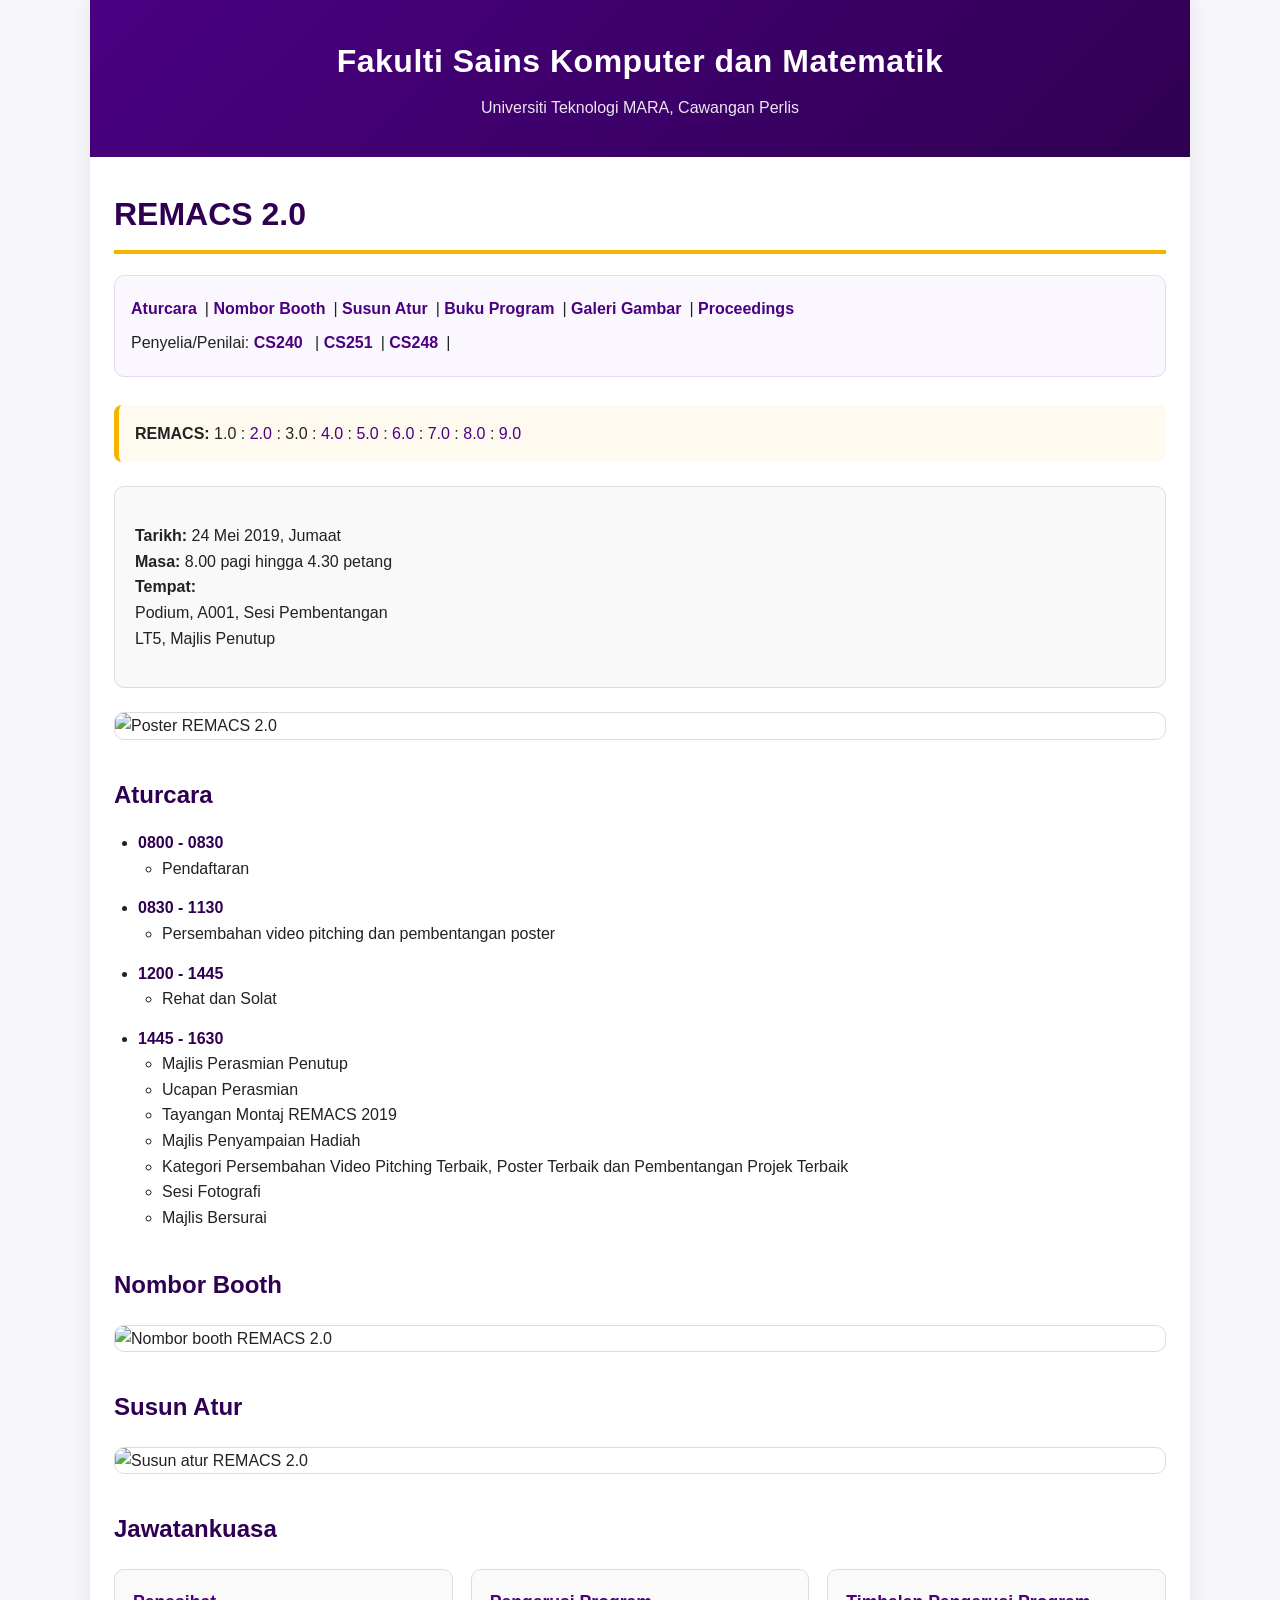
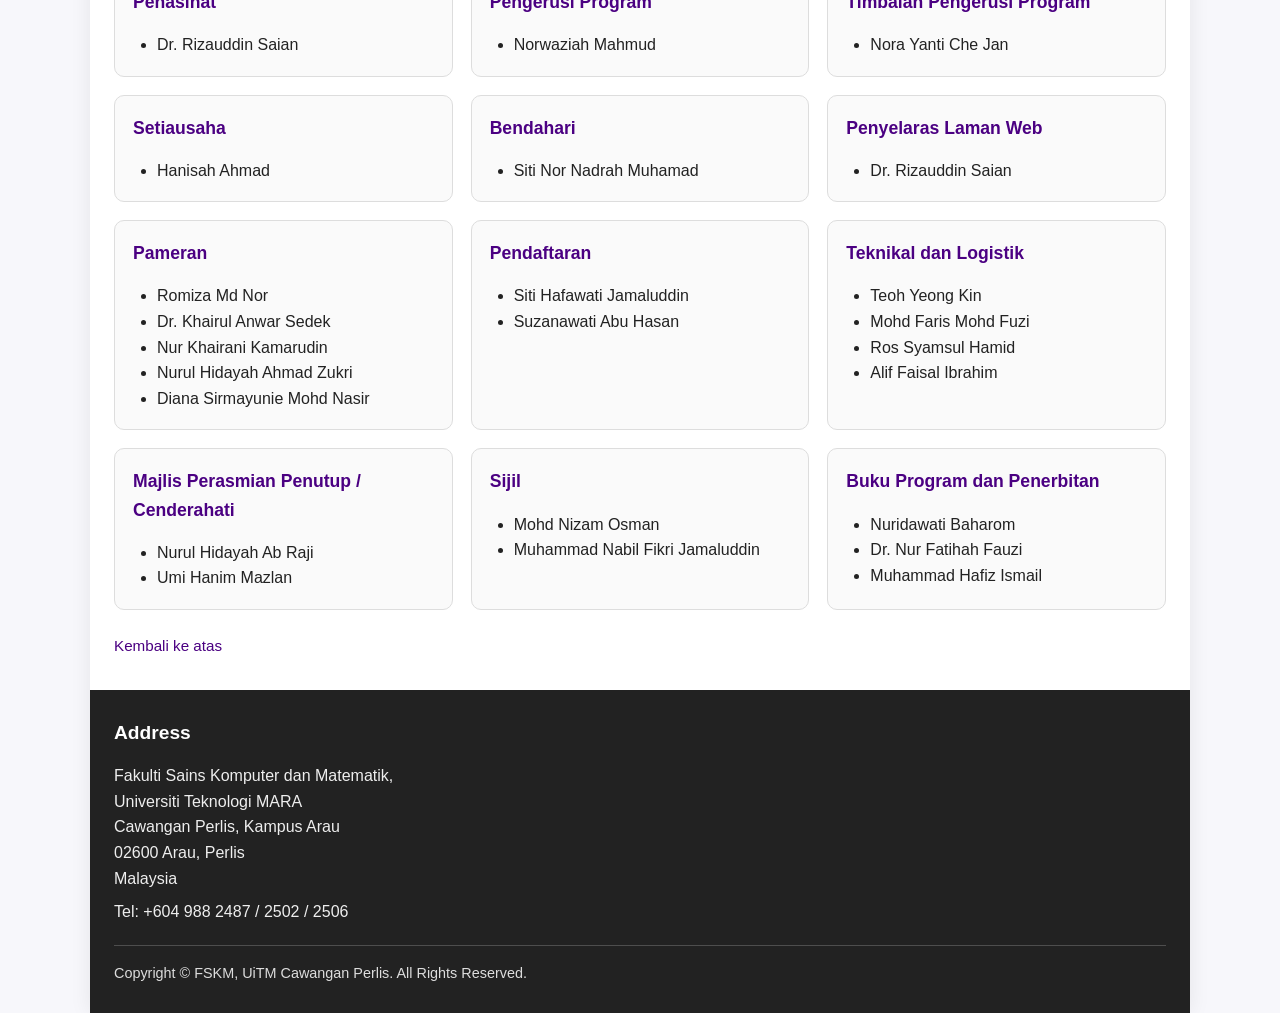
==== commit cb9b2999: "Update remacs2" ====
--- a/2/index.html
+++ b/2/index.html
@@ -38,10 +38,7 @@
 
       body {
         margin: 0;
-        font-family:
-          Arial,
-          Helvetica,
-          sans-serif;
+        font-family: Arial, Helvetica, sans-serif;
         background: var(--bg);
         color: var(--text);
         line-height: 1.6;
@@ -65,7 +62,11 @@
       }
 
       header {
-        background: linear-gradient(135deg, var(--primary), var(--primary-dark));
+        background: linear-gradient(
+          135deg,
+          var(--primary),
+          var(--primary-dark)
+        );
         color: white;
         padding: 36px 24px;
         text-align: center;
@@ -251,54 +252,52 @@
         <h1 class="page-title">REMACS 2.0</h1>
 
         <nav class="nav-links" aria-label="Navigasi halaman">
-          <a href="#aturcara">Aturcara</a>
-          <a href="#booth">Nombor Booth</a>
-          <a href="#layout">Susun Atur</a>
+          <a href="#aturcara">Aturcara</a>| <a href="#booth">Nombor Booth</a>|
+          <a href="#layout">Susun Atur</a>|
           <a
             href="https://drive.google.com/file/d/1GarxpuQEGUCQ6FPTlwtvCjkvcHw9KO0v/view?usp=drivesdk"
             target="_blank"
             rel="noopener"
             >Buku Program</a
-          >
+          >|
+
+          <a
+            href="https://www.facebook.com/media/set/?set=a.653891003203945&type=3"
+            target="_blank"
+            rel="noopener"
+            >Galeri Gambar</a
+          >|
+          <a href="https://fskmperlis.uitm.edu.my/remacs-proceedings/">
+            Proceedings </a
+          ><br />
+          Penyelia/Penilai:
           <a
             href="https://drive.google.com/file/d/1q_0YbU-gaI_E1uKcPvu0GsvsNQSbFYpH/view?usp=sharing"
             target="_blank"
             rel="noopener"
-            >Penyelia/Penilai CS240</a
+            >CS240</a
           >
+          |
           <a
             href="https://drive.google.com/file/d/1jXcMnhzF9VsMqyHZc2SarVikmzCySUBA/view?usp=sharing"
             target="_blank"
             rel="noopener"
             >CS251</a
-          >
+          >|
           <a
             href="https://drive.google.com/file/d/1YagbRWZhk-M7R1EjGuxUgZkYJaSQDnl-/view?usp=sharing"
             target="_blank"
             rel="noopener"
             >CS248</a
-          >
-          <a
-            href="https://www.facebook.com/media/set/?set=a.653891003203945&type=3"
-            target="_blank"
-            rel="noopener"
-            >Galeri Gambar</a
-          >
-          <a href="https://fskmperlis.uitm.edu.my/remacs-proceedings/">
-            Proceedings
-          </a>
+          >|
         </nav>
 
         <div class="remacs-links">
           <strong>REMACS:</strong>
           1.0 :
-          <a href="/remacs/2">2.0</a> :
-          3.0 :
-          <a href="/remacs/4">4.0</a> :
-          <a href="/remacs/5">5.0</a> :
-          <a href="/remacs/6">6.0</a> :
-          <a href="/remacs/7">7.0</a> :
-          <a href="/remacs/8">8.0</a> :
+          <a href="/remacs/2">2.0</a> : 3.0 : <a href="/remacs/4">4.0</a> :
+          <a href="/remacs/5">5.0</a> : <a href="/remacs/6">6.0</a> :
+          <a href="/remacs/7">7.0</a> : <a href="/remacs/8">8.0</a> :
           <a href="/remacs/9">9.0</a>
         </div>
 
@@ -508,4 +507,5 @@
       </footer>
     </div>
   </body>
-</html>+</html>
+
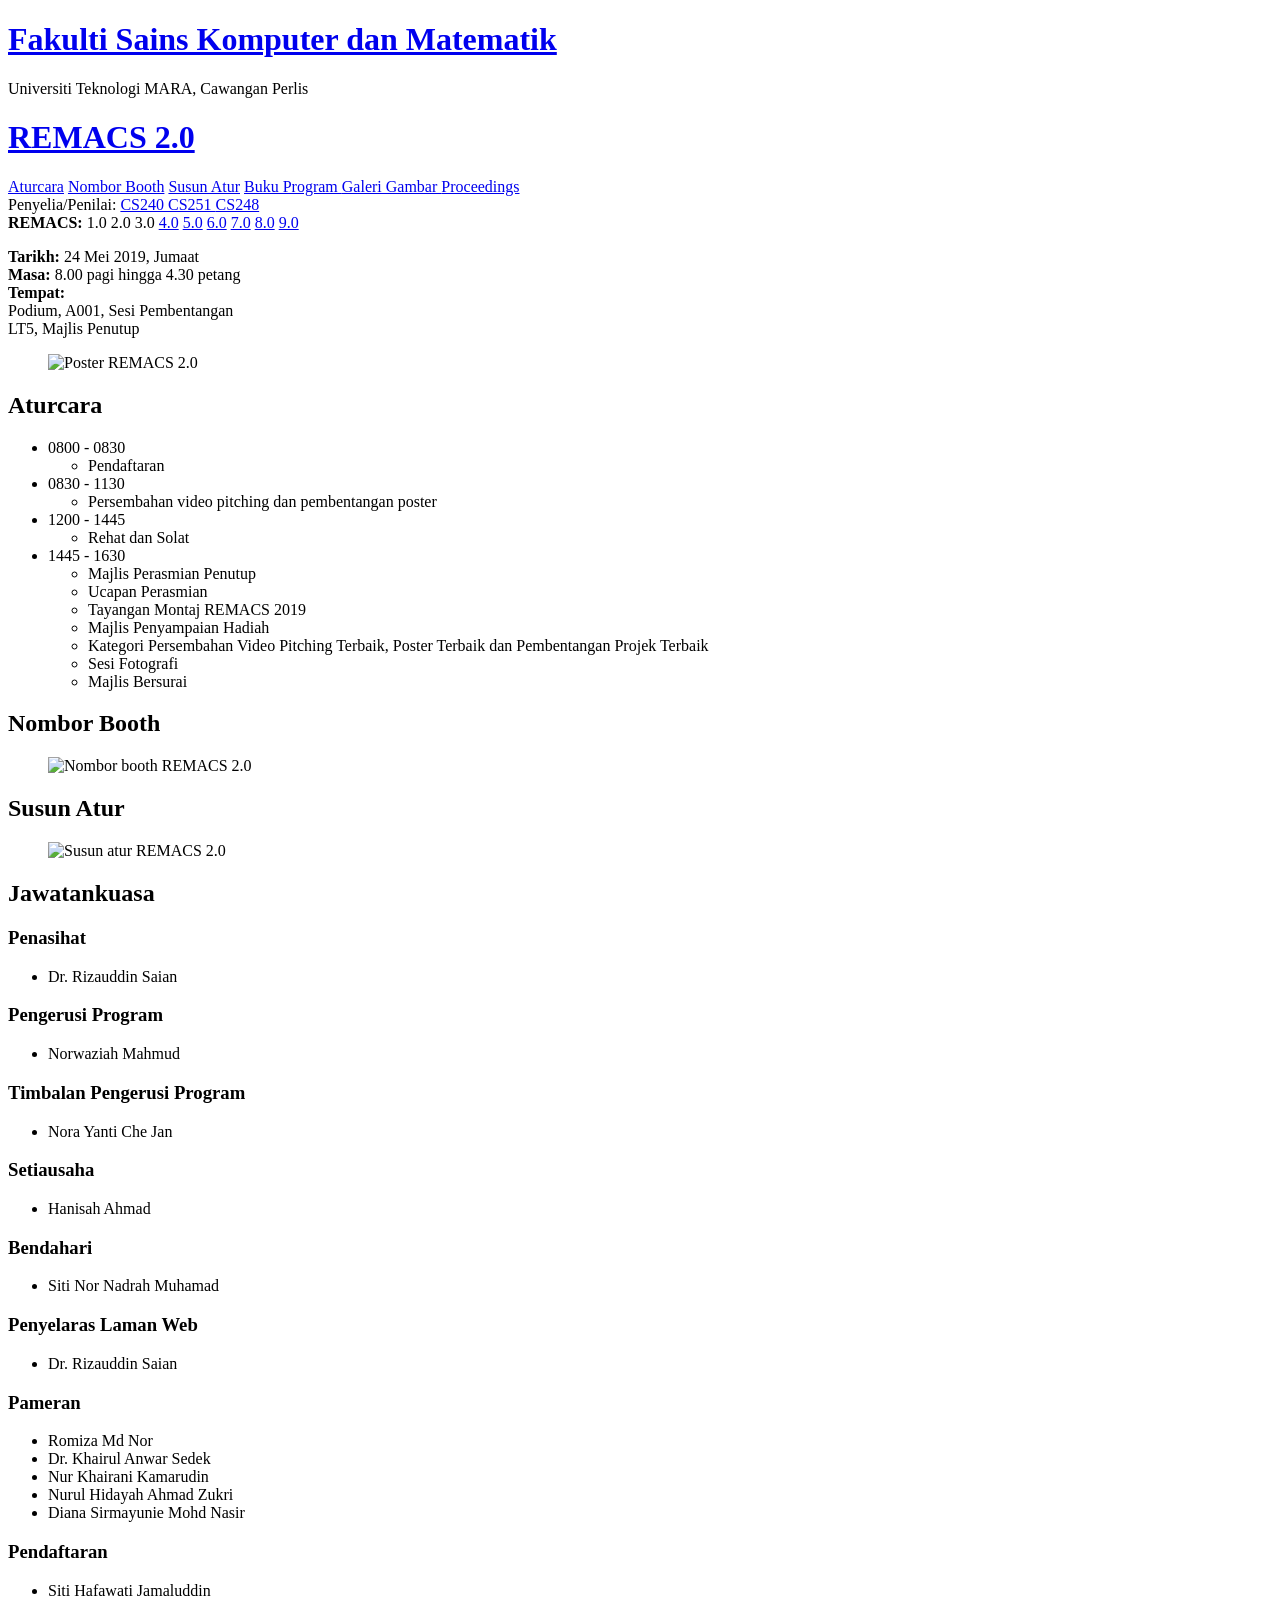
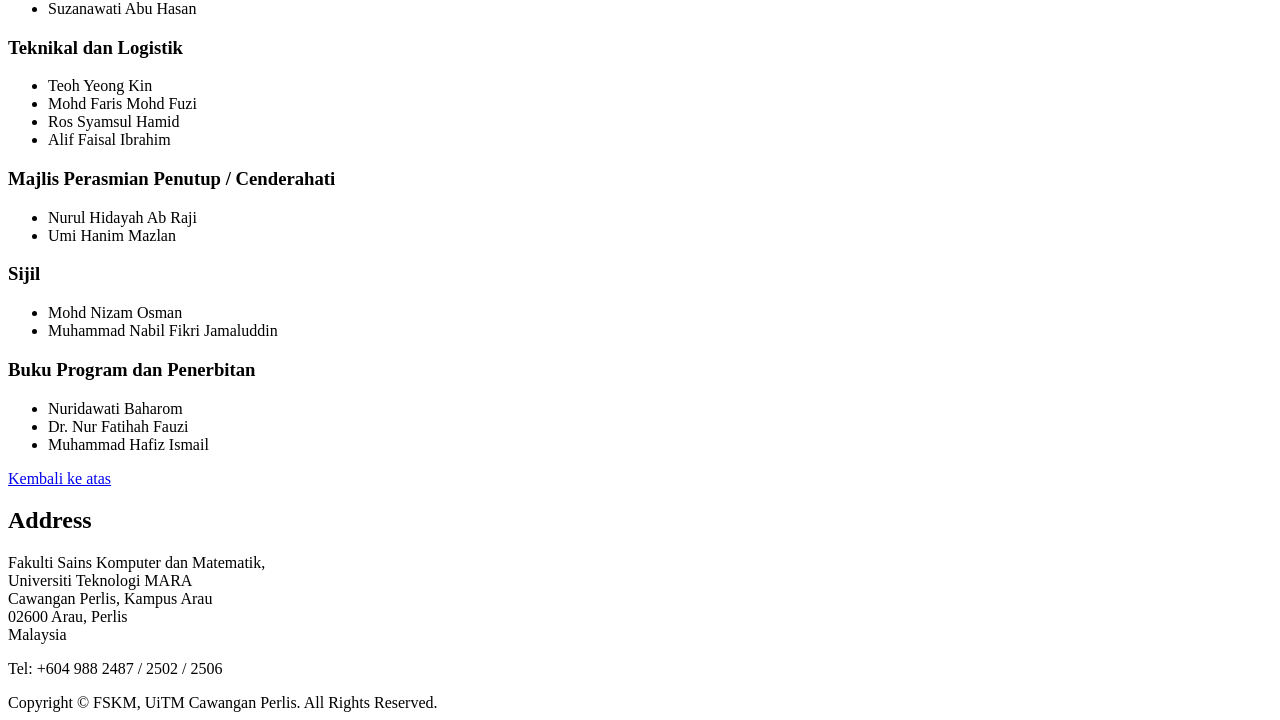
==== commit b5b09316: "Separate style to style.css on /remacs/" ====
--- a/2/index.html
+++ b/2/index.html
@@ -16,289 +16,95 @@
     />
     <meta name="author" content="Rizauddin Saian" />
 
-    <style>
-      :root {
-        --primary: #4b0082;
-        --primary-dark: #2f0052;
-        --accent: #f5b400;
-        --bg: #f7f7fb;
-        --card: #ffffff;
-        --text: #222222;
-        --muted: #666666;
-        --border: #dddddd;
-      }
-
-      * {
-        box-sizing: border-box;
-      }
-
-      html {
-        scroll-behavior: smooth;
-      }
-
-      body {
-        margin: 0;
-        font-family: Arial, Helvetica, sans-serif;
-        background: var(--bg);
-        color: var(--text);
-        line-height: 1.6;
-      }
-
-      a {
-        color: var(--primary);
-        text-decoration: none;
-      }
-
-      a:hover {
-        text-decoration: underline;
-      }
-
-      .site-wrapper {
-        max-width: 1100px;
-        margin: 0 auto;
-        background: var(--card);
-        min-height: 100vh;
-        box-shadow: 0 0 20px rgba(0, 0, 0, 0.08);
-      }
-
-      header {
-        background: linear-gradient(
-          135deg,
-          var(--primary),
-          var(--primary-dark)
-        );
-        color: white;
-        padding: 36px 24px;
-        text-align: center;
-      }
-
-      header h1 {
-        margin: 0;
-        font-size: 2rem;
-        letter-spacing: 0.5px;
-      }
-
-      header p {
-        margin: 8px 0 0;
-        font-size: 1rem;
-        opacity: 0.9;
-      }
-
-      main {
-        padding: 32px 24px;
-      }
-
-      .page-title {
-        margin-top: 0;
-        font-size: 2rem;
-        color: var(--primary-dark);
-        border-bottom: 4px solid var(--accent);
-        padding-bottom: 10px;
-      }
-
-      .nav-links {
-        margin: 20px 0 28px;
-        padding: 16px;
-        background: #faf7ff;
-        border: 1px solid #e4d8f5;
-        border-radius: 10px;
-      }
-
-      .nav-links a {
-        display: inline-block;
-        margin: 4px 8px 4px 0;
-        font-weight: 600;
-      }
-
-      .remacs-links {
-        margin: 20px 0;
-        padding: 16px;
-        background: #fffaf0;
-        border-left: 5px solid var(--accent);
-        border-radius: 8px;
-      }
-
-      .event-info {
-        margin: 24px 0;
-        padding: 20px;
-        background: #f9f9f9;
-        border: 1px solid var(--border);
-        border-radius: 10px;
-      }
-
-      section {
-        margin-top: 36px;
-      }
-
-      h2 {
-        color: var(--primary-dark);
-        font-size: 1.5rem;
-        margin-bottom: 14px;
-      }
-
-      h3 {
-        color: var(--primary);
-        font-size: 1.1rem;
-        margin-top: 24px;
-        margin-bottom: 8px;
-      }
-
-      ul {
-        padding-left: 24px;
-      }
-
-      .programme-list > li {
-        margin-bottom: 14px;
-      }
-
-      .time {
-        font-weight: 700;
-        color: var(--primary-dark);
-      }
-
-      figure {
-        margin: 20px 0;
-      }
-
-      figure img {
-        display: block;
-        max-width: 100%;
-        height: auto;
-        border: 1px solid var(--border);
-        border-radius: 10px;
-      }
-
-      .committee-grid {
-        display: grid;
-        grid-template-columns: repeat(auto-fit, minmax(260px, 1fr));
-        gap: 18px;
-        margin-top: 20px;
-      }
-
-      .committee-card {
-        padding: 18px;
-        background: #fafafa;
-        border: 1px solid var(--border);
-        border-radius: 10px;
-      }
-
-      .committee-card h3 {
-        margin-top: 0;
-      }
-
-      .committee-card ul {
-        margin-bottom: 0;
-      }
-
-      footer {
-        background: #222222;
-        color: white;
-        padding: 28px 24px;
-      }
-
-      footer h2 {
-        color: white;
-        font-size: 1.2rem;
-        margin-top: 0;
-      }
-
-      footer p {
-        margin: 8px 0;
-        color: #eeeeee;
-      }
-
-      .copyright {
-        margin-top: 20px;
-        padding-top: 16px;
-        border-top: 1px solid rgba(255, 255, 255, 0.2);
-        font-size: 0.9rem;
-        color: #dddddd;
-      }
-
-      .back-to-top {
-        display: inline-block;
-        margin-top: 24px;
-        font-size: 0.95rem;
-      }
-
-      @media (max-width: 600px) {
-        header {
-          padding: 28px 18px;
-        }
-
-        header h1 {
-          font-size: 1.5rem;
-        }
-
-        main {
-          padding: 24px 18px;
-        }
-
-        .page-title {
-          font-size: 1.6rem;
-        }
-      }
-    </style>
+    <link rel="stylesheet" href="/remacs/style.css" />
+    <link rel="icon" href="/remacs/favicon.ico" type="image/x-icon" />
   </head>
 
   <body>
     <div class="site-wrapper" id="top">
       <header>
-        <h1>Fakulti Sains Komputer dan Matematik</h1>
+        <h1 class="site-title">
+          <a href="https://fskmperlis.uitm.edu.my/">
+            Fakulti Sains Komputer dan Matematik
+          </a>
+        </h1>
+
         <p>Universiti Teknologi MARA, Cawangan Perlis</p>
       </header>
 
       <main>
-        <h1 class="page-title">REMACS 2.0</h1>
+        <h1 class="page-title">
+          <a href="/remacs/2/">REMACS 2.0</a>
+        </h1>
 
         <nav class="nav-links" aria-label="Navigasi halaman">
-          <a href="#aturcara">Aturcara</a>| <a href="#booth">Nombor Booth</a>|
-          <a href="#layout">Susun Atur</a>|
-          <a
-            href="https://drive.google.com/file/d/1GarxpuQEGUCQ6FPTlwtvCjkvcHw9KO0v/view?usp=drivesdk"
-            target="_blank"
-            rel="noopener"
-            >Buku Program</a
-          >|
-
-          <a
-            href="https://www.facebook.com/media/set/?set=a.653891003203945&type=3"
-            target="_blank"
-            rel="noopener"
-            >Galeri Gambar</a
-          >|
-          <a href="https://fskmperlis.uitm.edu.my/remacs-proceedings/">
-            Proceedings </a
-          ><br />
-          Penyelia/Penilai:
-          <a
-            href="https://drive.google.com/file/d/1q_0YbU-gaI_E1uKcPvu0GsvsNQSbFYpH/view?usp=sharing"
-            target="_blank"
-            rel="noopener"
-            >CS240</a
-          >
-          |
-          <a
-            href="https://drive.google.com/file/d/1jXcMnhzF9VsMqyHZc2SarVikmzCySUBA/view?usp=sharing"
-            target="_blank"
-            rel="noopener"
-            >CS251</a
-          >|
-          <a
-            href="https://drive.google.com/file/d/1YagbRWZhk-M7R1EjGuxUgZkYJaSQDnl-/view?usp=sharing"
-            target="_blank"
-            rel="noopener"
-            >CS248</a
-          >|
+          <div class="nav-group">
+            <a href="#aturcara">Aturcara</a>
+            <a href="#booth">Nombor Booth</a>
+            <a href="#layout">Susun Atur</a>
+
+            <a
+              href="https://drive.google.com/file/d/1GarxpuQEGUCQ6FPTlwtvCjkvcHw9KO0v/view?usp=drivesdk"
+              target="_blank"
+              rel="noopener"
+            >
+              Buku Program
+            </a>
+
+            <a
+              href="https://www.facebook.com/media/set/?set=a.653891003203945&type=3"
+              target="_blank"
+              rel="noopener"
+            >
+              Galeri Gambar
+            </a>
+
+            <a href="https://fskmperlis.uitm.edu.my/remacs-proceedings/">
+              Proceedings
+            </a>
+          </div>
+
+          <div class="nav-group nav-group-secondary">
+            <span class="nav-label">Penyelia/Penilai:</span>
+
+            <a
+              href="https://drive.google.com/file/d/1q_0YbU-gaI_E1uKcPvu0GsvsNQSbFYpH/view?usp=sharing"
+              target="_blank"
+              rel="noopener"
+            >
+              CS240
+            </a>
+
+            <a
+              href="https://drive.google.com/file/d/1jXcMnhzF9VsMqyHZc2SarVikmzCySUBA/view?usp=sharing"
+              target="_blank"
+              rel="noopener"
+            >
+              CS251
+            </a>
+
+            <a
+              href="https://drive.google.com/file/d/1YagbRWZhk-M7R1EjGuxUgZkYJaSQDnl-/view?usp=sharing"
+              target="_blank"
+              rel="noopener"
+            >
+              CS248
+            </a>
+          </div>
         </nav>
 
         <div class="remacs-links">
           <strong>REMACS:</strong>
-          1.0 :
-          <a href="/remacs/2">2.0</a> : 3.0 : <a href="/remacs/4">4.0</a> :
-          <a href="/remacs/5">5.0</a> : <a href="/remacs/6">6.0</a> :
-          <a href="/remacs/7">7.0</a> : <a href="/remacs/8">8.0</a> :
-          <a href="/remacs/9">9.0</a>
+
+          <span>1.0</span>
+          <span>2.0</span>
+          <span>3.0</span>
+          <a href="/remacs/4/">4.0</a>
+          <a href="/remacs/5/">5.0</a>
+          <a href="/remacs/6/">6.0</a>
+          <a href="/remacs/7/">7.0</a>
+          <a href="/remacs/8/">8.0</a>
+          <a href="/remacs/9/">9.0</a>
         </div>
 
         <div class="event-info">
@@ -508,4 +314,3 @@
     </div>
   </body>
 </html>
-
